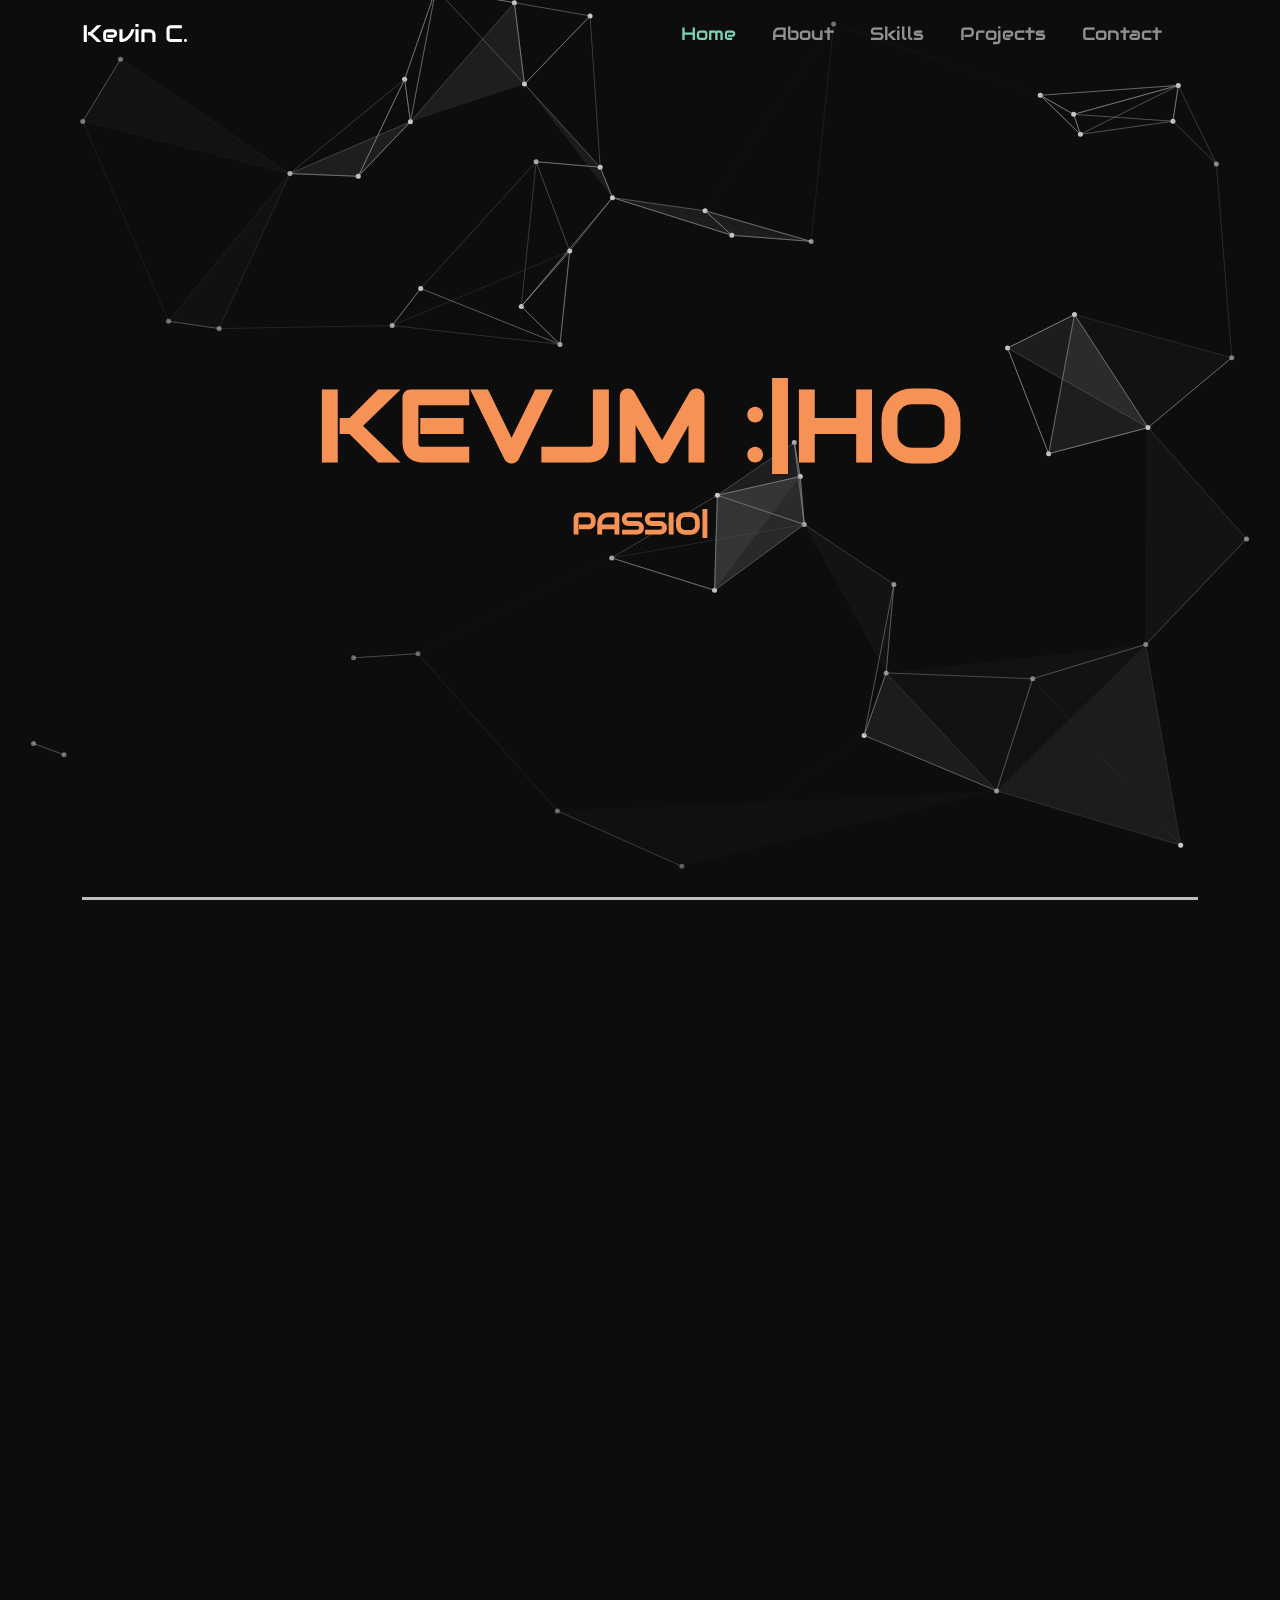
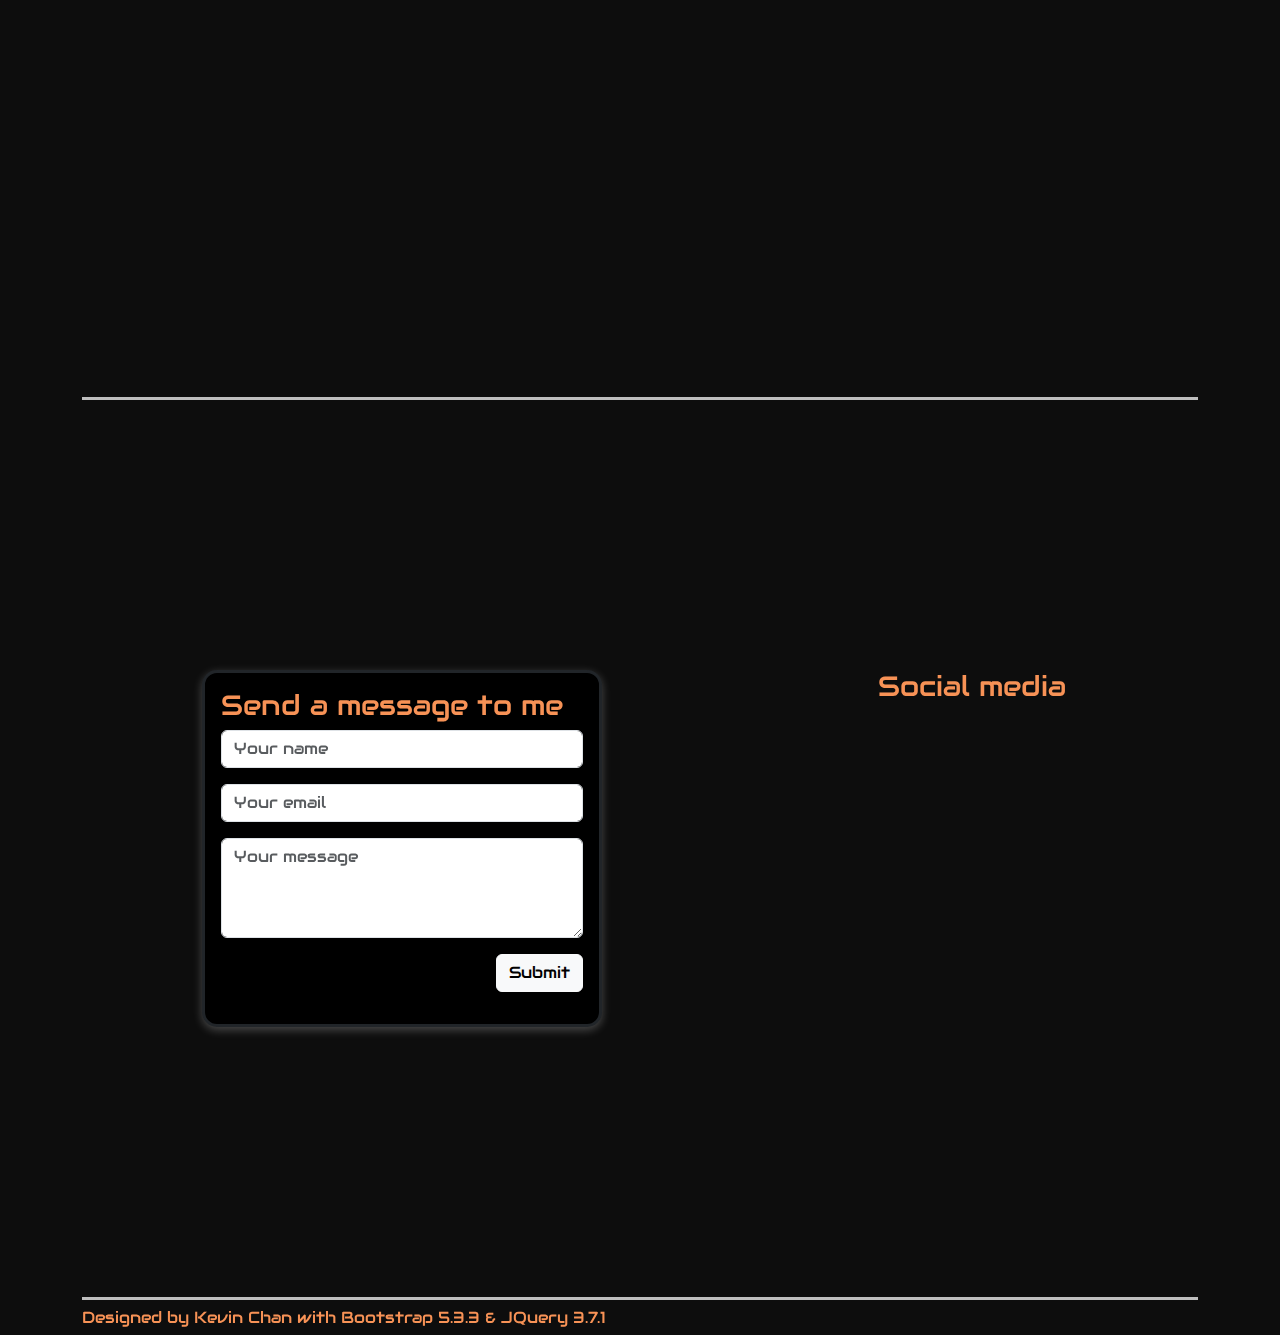
==== index.html @ f9235641 "removed comments" ====
<!DOCTYPE html>
<html lang="en">

<head>
    <meta charset="UTF-8">
    <meta name="viewport" content="width=device-width, initial-scale=1.0">
    <title>Portfolio</title>

    <!-- Bootstrap version 5.3.3 -->
    <link href="https://cdn.jsdelivr.net/npm/bootstrap@5.3.3/dist/css/bootstrap.min.css" rel="stylesheet"
        integrity="sha384-QWTKZyjpPEjISv5WaRU9OFeRpok6YctnYmDr5pNlyT2bRjXh0JMhjY6hW+ALEwIH" crossorigin="anonymous">
    <script src="https://cdn.jsdelivr.net/npm/bootstrap@5.3.3/dist/js/bootstrap.bundle.min.js"
        integrity="sha384-YvpcrYf0tY3lHB60NNkmXc5s9fDVZLESaAA55NDzOxhy9GkcIdslK1eN7N6jIeHz"
        crossorigin="anonymous"></script>

    <!-- Font Awesome 6.5.2 -->
    <link rel="stylesheet" href="https://cdnjs.cloudflare.com/ajax/libs/font-awesome/6.5.2/css/all.min.css"
        integrity="sha512-SnH5WK+bZxgPHs44uWIX+LLJAJ9/2PkPKZ5QiAj6Ta86w+fsb2TkcmfRyVX3pBnMFcV7oQPJkl9QevSCWr3W6A=="
        crossorigin="anonymous" referrerpolicy="no-referrer" />

    <!-- Google Fonts -->
    <link rel="stylesheet" href="https://fonts.googleapis.com/css?family=Audiowide">

    <!-- JQuery Style -->
    <link rel="stylesheet" href="css/jquery-css/jquery-backToTop.min.css">

    <link rel="stylesheet" href="css/jquery-css/jquery.flipster.min.css" />

    <!-- Custom Style -->
    <link rel="stylesheet" href="css/style.css">


</head>

<body>
    <div id="site-landing"></div>
    <!-- Navbar -->
    <nav class="navbar navbar-expand-sm navbar-dark bg-transparent fixed-top" id="navbar">
        <div class="container justify-content-sm-around ">
            <a class="navbar-brand" href="index.html">Kevin C.</a>
            <button class="navbar-toggler" type="button" data-bs-toggle="offcanvas" data-bs-target="#offcanvasNavbar"
                aria-controls="offcanvasNavbar" aria-label="Toggle navigation">
                <span class="navbar-toggler-icon"></span>
            </button>
            <!-- Sidebar -->
            <div class="sidebar offcanvas offcanvas-start" tabindex="-1" id="offcanvasNavbar"
                aria-labelledby="offcanvasNavbarLabel">
                <!-- Sidebar Header -->
                <div class="offcanvas-header text-white border-bottom">
                    <h5 class="offcanvas-title" id="offcanvasNavbarLabel">Menu</h5>
                    <button type="button" class="btn-close btn-close-white shadow-none" data-bs-dismiss="offcanvas"
                        aria-label="Close"></button>
                </div>
                <!-- Sidebar Body -->
                <div class="offcanvas-body d-flex flex-column justify-content-center p-1">
                    <ul
                        class="navbar-nav justify-content-sm-end justify-content-center align-items-center flex-grow-1 pe-3">
                        <li class="nav-item">
                            <a class="nav-link mx-2 active" aria-current="page" href="#home"><i
                                    class="fa-solid fa-house me-1"></i>
                                Home</a>
                        </li>
                        <li class="nav-item">
                            <a class="nav-link mx-2" href="#about"><i class="fa-solid fa-user me-1"></i> About</a>
                        </li>
                        <li class="nav-item">
                            <a class="nav-link mx-2" href="#skills"><i class="fa-solid fa-code me-1"></i> Skills</a>
                        </li>
                        <li class="nav-item">
                            <a class="nav-link mx-2" href="#projects"><i class="fa-solid fa-folder-open me-1"></i>
                                Projects</a>
                        </li>
                        <li class="nav-item">
                            <a class="nav-link mx-2" href="#contact"><i class="fa-solid fa-address-card me-1"></i>
                                Contact</a>
                        </li>
                    </ul>
                </div>
            </div>
        </div>
    </nav>

    <div data-bs-spy="scroll" data-bs-target="#navbar" data-bs-smooth-scroll="true" tabindex="0">
        <!-- Homepage section -->
        <section class="container" id="home">
            <div class="page-height d-flex flex-column justify-content-center align-items-center">
                <span class="title scramble">Kevin Chan</span>
                <span class="sub-title">Passionate programmer</span>
            </div>
        </section>

        <!-- Personal information section -->
        <section class="container" id="about">
            <div class="page-height d-flex justify-content-center align-items-center">
                <div class="row">
                    <div class="hidden-l col mx-3" id="picture">
                        <img src="images/item-1.jpg">
                    </div>
                    <div class="hidden-r col mx-3" id="description">
                        <p class="text-center">
                            Hello! My name is Kevin, and I am passionate about programming and technology. With
                            nearly two years of coding experience, including my academic journey, I am dedicated to
                            growing and learning in web development, software development, and IT. I aim to create
                            innovative solutions and work on challenging projects that push technological boundaries. I
                            am proficient in various programming languages and frameworks, skilled in building dynamic
                            websites, and experienced in software design and IT practices. As a continuous learner and
                            problem solver, I enjoy tackling challenges through analytical thinking and creativity. I
                            value teamwork and am committed to achieving excellence in every project.
                        </p>
                    </div>
                </div>
            </div>
        </section>

        <!-- Programming languages section -->
        <section class="container" id="skills">
            <div class="page-height d-flex flex-column justify-content-center align-items-center">
                <div class="row justify-content-center text-center">
                    <h3 class="subheading hidden-l">Programming languages</h3>
                    <div class="icon hidden-l col-3 border border-3 border-dark rounded-circle" data-tilt>
                        <img src="images/logo/html.png" alt="html" class="img-fluid">
                    </div>
                    <div class="icon hidden-l col-3 border border-3 border-dark rounded-circle" data-tilt>
                        <img src=" images/logo/css.png" alt="css" class="img-fluid">
                    </div>
                    <div class="icon hidden-l col-3 border border-3 border-dark rounded-circle" data-tilt>
                        <img src=" images/logo/js.png" alt="javascript" class="img-fluid">
                    </div>
                    <div class="icon hidden-l col-3 border border-3 border-dark rounded-circle" data-tilt>
                        <img src="images/logo/php.png" alt="php" class="img-fluid">
                    </div>
                    <div class="icon hidden-l col-3 border border-3 border-dark rounded-circle" data-tilt>
                        <img src="images/logo/mysql.png" alt="mysql" class="img-fluid">
                    </div>
                    <div class="icon hidden-l col-3 border border-3 border-dark rounded-circle" data-tilt>
                        <img src=" images/logo/java.png" alt="java" class="img-fluid">
                    </div>
                    <div class="icon hidden-l col-3 border border-3 border-dark rounded-circle" data-tilt>
                        <img src="images/logo/vb-net.png" alt="vbnet" class="img-fluid">
                    </div>
                </div>
                <div class="row justify-content-center text-center">
                    <h3 class="subheading hidden-r">Frameworks and libraries</h3>
                    <div class="icon hidden-r col-3 border border-3 border-dark rounded-circle" data-tilt>
                        <img src="images/logo/bootstrap.png" alt="bootstrap" class="img-fluid">
                    </div>
                    <div class="icon hidden-r col-3 border border-3 border-dark rounded-circle" data-tilt>
                        <img src="images/logo/jquery.png" alt="jquery" class="img-fluid">
                    </div>
                </div>
                <div class="row justify-content-center text-center">
                    <h3 class="subheading hidden-l">Version Control</h3>
                    <div class="icon hidden-l col-3 border border-3 border-dark rounded-circle" data-tilt>
                        <img src="images/logo/git.png" alt="git" class="img-fluid">
                    </div>
                    <!-- <h3 class="subheading hidden-r">Hover mouse over the icons to tilt</h3> -->
                </div>
            </div>
        </section>

        <!-- Project showcase section -->
        <section class="container" id="projects">
            <div class="page-height d-flex flex-column justify-content-center" id="my-flipster">
                <div class="hidden-up">
                    <ul>
                        <li data-flip-title="Title 1">
                            <img src="images/img/text1.gif">
                        </li>
                        <li data-flip-title="Title 2">
                            <img src="images/img/text2.gif">
                        </li>
                        <li data-flip-title="Title 3">
                            <img src="images/img/text3.gif">
                        </li>
                        <li data-flip-title="Title 1">
                            <img src="images/img/text4.gif">
                        </li>
                        <li data-flip-title="Title 2">
                            <img src="images/img/text5.gif">
                        </li>
                        <li data-flip-title="Title 3">
                            <img src="images/img/text6.gif">

                        </li>
                    </ul>
                </div>
            </div>
        </section>

        <!-- Contact information section -->
        <section class="container" id="contact">
            <div class="page-height d-flex flex-column justify-content-center">
                <div class="row justify-content-around">
                    <div class="form-box col-auto p-3" id="contactForm">
                        <h3 class="subheading">Send a message to me</h3>
                        <form action="">
                            <div class="input-group mb-3">
                                <input type="text" class="form-control" placeholder="Your name">
                            </div>
                            <div class="input-group mb-3">
                                <input type="email" class="form-control" placeholder="Your email">
                            </div>
                            <div class="input-group mb-3">
                                <textarea class="form-control" placeholder="Your message"
                                    style="height:100px"></textarea>
                            </div>
                            <div class="input-group mb-3 justify-content-end">
                                <button type="submit" class="btn btn-light">Submit</button>
                            </div>
                        </form>
                    </div>
                    <div class="col-auto" id="social">
                        <h3 class="subheading">Social media</h3>
                        <a href="https://www.linkedin.com/in/kevin-chan-574741137/"><i
                                class="fa-brands fa-linkedin"></i></a>
                        <a href="https://github.com/KaiJun-Chen"><i class="fa-brands fa-github"></i></a>
                        <a href="https://www.facebook.com/kevin.chan.180410"><i class="fa-brands fa-facebook"></i></a>
                        <a href="https://www.instagram.com/kevin_c1213/"><i class="fa-brands fa-instagram"></i></a>
                        <i class="fa-brands fa-discord my-1" data-bs-toggle="tooltip" data-bs-placement="bottom"
                            data-bs-title="ZeR0Destiny"></i>
                        <i class="fa-brands fa-weixin my-1" data-bs-toggle="tooltip" data-bs-placement="bottom"
                            data-bs-title="ZeR0Destiny3"></i>
                    </div>
                </div>
            </div>
        </section>

        <div class="footer container my-2">
            <h6>Designed by Kevin Chan with Bootstrap 5.3.3 & JQuery 3.7.1</h6>
        </div>

    </div>

    <!-- Jquery Library Version 3.7.1 -->
    <script src="https://ajax.googleapis.com/ajax/libs/jquery/3.7.1/jquery.min.js"></script>

    <!-- Jquery Plugin Scripts -->
    <script type="text/javascript" src="js/jquery/tilt.jquery.js"></script>
    <script src="js/tilt.js"></script>

    <script type="text/javascript" src="js/jquery/jquery.scrambler.js"></script>
    <script src="js/scrambler.js"></script>

    <script type="text/javascript" src="js/jquery/jquery-backToTop.js"></script>

    <script src="js/jquery/jquery.flipster.min.js"></script>
    <script src="js/flipster.js"></script>

    <script src="/js/jquery/polygonizr.min.js"></script>
    <script src="/js/polygon-particle-bg.js"></script>

    <!-- Custom Script -->
    <script src="js/script.js"></script>


</body>

</html>
---- css/style.css ----
* {
  margin: 0;
  padding: 0;
  font-family: "Audiowide", sans-serif;
}

body {
  background-color: rgba(0, 0, 0, 0.95);
  /* background-repeat: no-repeat;
  background-attachment: fixed;
  background-position: center;
  background-size: cover;
  height: 100vh; */
}

.page-height {
  min-height: 100vh;
  border-bottom: solid #bebebe;
}

#site-landing {
  position: fixed;
  top: 0;
  left: 0;
  width: 100%;
  height: 100%;
  z-index: -1;
  /* Ensure the canvas is behind other content */
}

h3,
h6,
p {
  color: #f79256;
}

/* =============== Navbar =============== */
.navbar-brand {
  font-size: 24px;
}

a.navbar-brand:hover {
  color: #7dcfb6;
}

a.nav-link {
  font-size: 18px;
}

@media (max-width: 576px) {
  .sidebar {
    background-color: rgba(255, 255, 255, 0.25);
    backdrop-filter: blur(10px);
  }
}

.navbar {
  transition: all 0.5s;
}

.navbar-scrolled {
  background-color: black !important;
  box-shadow: 0 3px 10px rgba(255, 255, 255, 0.25);
}

.nav-link {
  position: relative;
}

.nav-link.active {
  color: #7dcfb6 !important;
}

.nav-link:hover {
  color: #7dcfb6 !important;
}

.nav-link:hover::after {
  opacity: 1;
}

.nav-link::after {
  content: "";
  opacity: 0;
  height: 2px;
  width: 100%;
  background-color: #7dcfb6;
  position: absolute;
  bottom: 0;
  left: 0;
  transition: all 0.5s;
}

/* =============== Homepage section =============== */
span.title {
  font-size: 100px;
  font-weight: bold;
  text-transform: uppercase;
  color: #f79256;
}

/* div p {
  color: #f79256;
} */

span.sub-title {
  font-size: 30px;
  font-weight: bold;
  text-transform: uppercase;
  color: #f79256;
  animation: 3s linear 1s slidein;
}

/* =============== About Section =============== */
#picture img {
  width: 100%;
}

#description {
  width: 500px;
}

/* =============== Skills section =============== */
/* h3.subheading {
  color: #f79256;
} */

/* Glowing effect */
.icon {
  border-radius: 50px;
  background-color: rgb(255, 255, 255);
  border: 1px solid transparent;
  -webkit-transition: border 1s linear, box-shadow 1s linear;
  -moz-transition: border 1s linear, box-shadow 1s linear;
  transition: border 1s linear, box-shadow 1s linear;
  width: 100px;
  height: 100px;
  margin: 10px;
  padding: 10px;
}

.icon.active {
  -webkit-box-shadow: 0 0 40px orange;
  -moz-box-shadow: 0 0 40px orange;
  box-shadow: 0 0 40px orange;
}

/* Left side animation */
div.hidden-l,
h3.hidden-l {
  opacity: 0;
  transition: all 0.5s;
  transform: translateX(-100%);
  filter: blur(5px);
}

div.show-l,
h3.show-l {
  opacity: 1;
  filter: blur(0);
  transform: translateX(0);
}

/* Right side animation */
div.hidden-r,
h3.hidden-r {
  opacity: 0;
  transition: all 0.5s;
  transform: translateX(100%);
  filter: blur(5px);
}

div.show-r,
h3.show-r {
  opacity: 1;
  filter: blur(0);
  transform: translateX(0);
}

.icon:nth-child(2) {
  transition-delay: 100ms;
}

.icon:nth-child(3) {
  transition-delay: 200ms;
}

.icon:nth-child(4) {
  transition-delay: 300ms;
}

.icon:nth-child(5) {
  transition-delay: 400ms;
}

.icon:nth-child(6) {
  transition-delay: 500ms;
}

.icon:nth-child(7) {
  transition-delay: 600ms;
}

.icon:nth-child(8) {
  transition-delay: 700ms;
}

/* =============== Projects section =============== */
.hidden-up {
  opacity: 0;
  transition: all 0.5s;
  transform: translateY(100%);
  filter: blur(5px);
}

.show-up {
  opacity: 1;
  filter: blur(0);
  transform: translateY(0);
}

/* =============== Contact section =============== */
.form-box {
  background-color: black;
  box-shadow: 0 3px 10px rgba(255, 255, 255, 0.25);
  width: 400px;
  border: solid;
  border-radius: 15px;
}

#social {
  font-size: 30px;
  color: white;
}

#social a {
  color: white;
}

/* =============== Responsive =============== */
@media (max-width: 992px) {
  a.navbar-brand {
    font-size: 1.2em !important;
  }

  a.nav-link {
    font-size: 0.8em !important;
  }

  .title {
    font-size: 2.5em !important;
  }

  .sub-title {
    font-size: 1.5em !important;
  }
}

@media (max-width: 768px) {
  #picture {
    display: flex !important;
    justify-content: center !important;
    align-content: center !important;
    width: 420px;
  }

  #about div.row {
    flex-direction: column !important;
    flex-wrap: nowrap;
    align-items: center !important;
  }

  #description p {
    margin-top: 20px;
  }

  #social {
    margin-top: 20px;
  }
}

@media (max-width: 576px) {
  .title {
    font-size: 1.8em !important;
  }

  .sub-title {
    font-size: 0.8em !important;
  }

  #picture {
    width: 350px;
  }

  #description {
    width: 380px;
  }

  .icon {
    width: 75px;
    height: 75px;
  }

  #contactForm {
    width: 380px;
  }
}
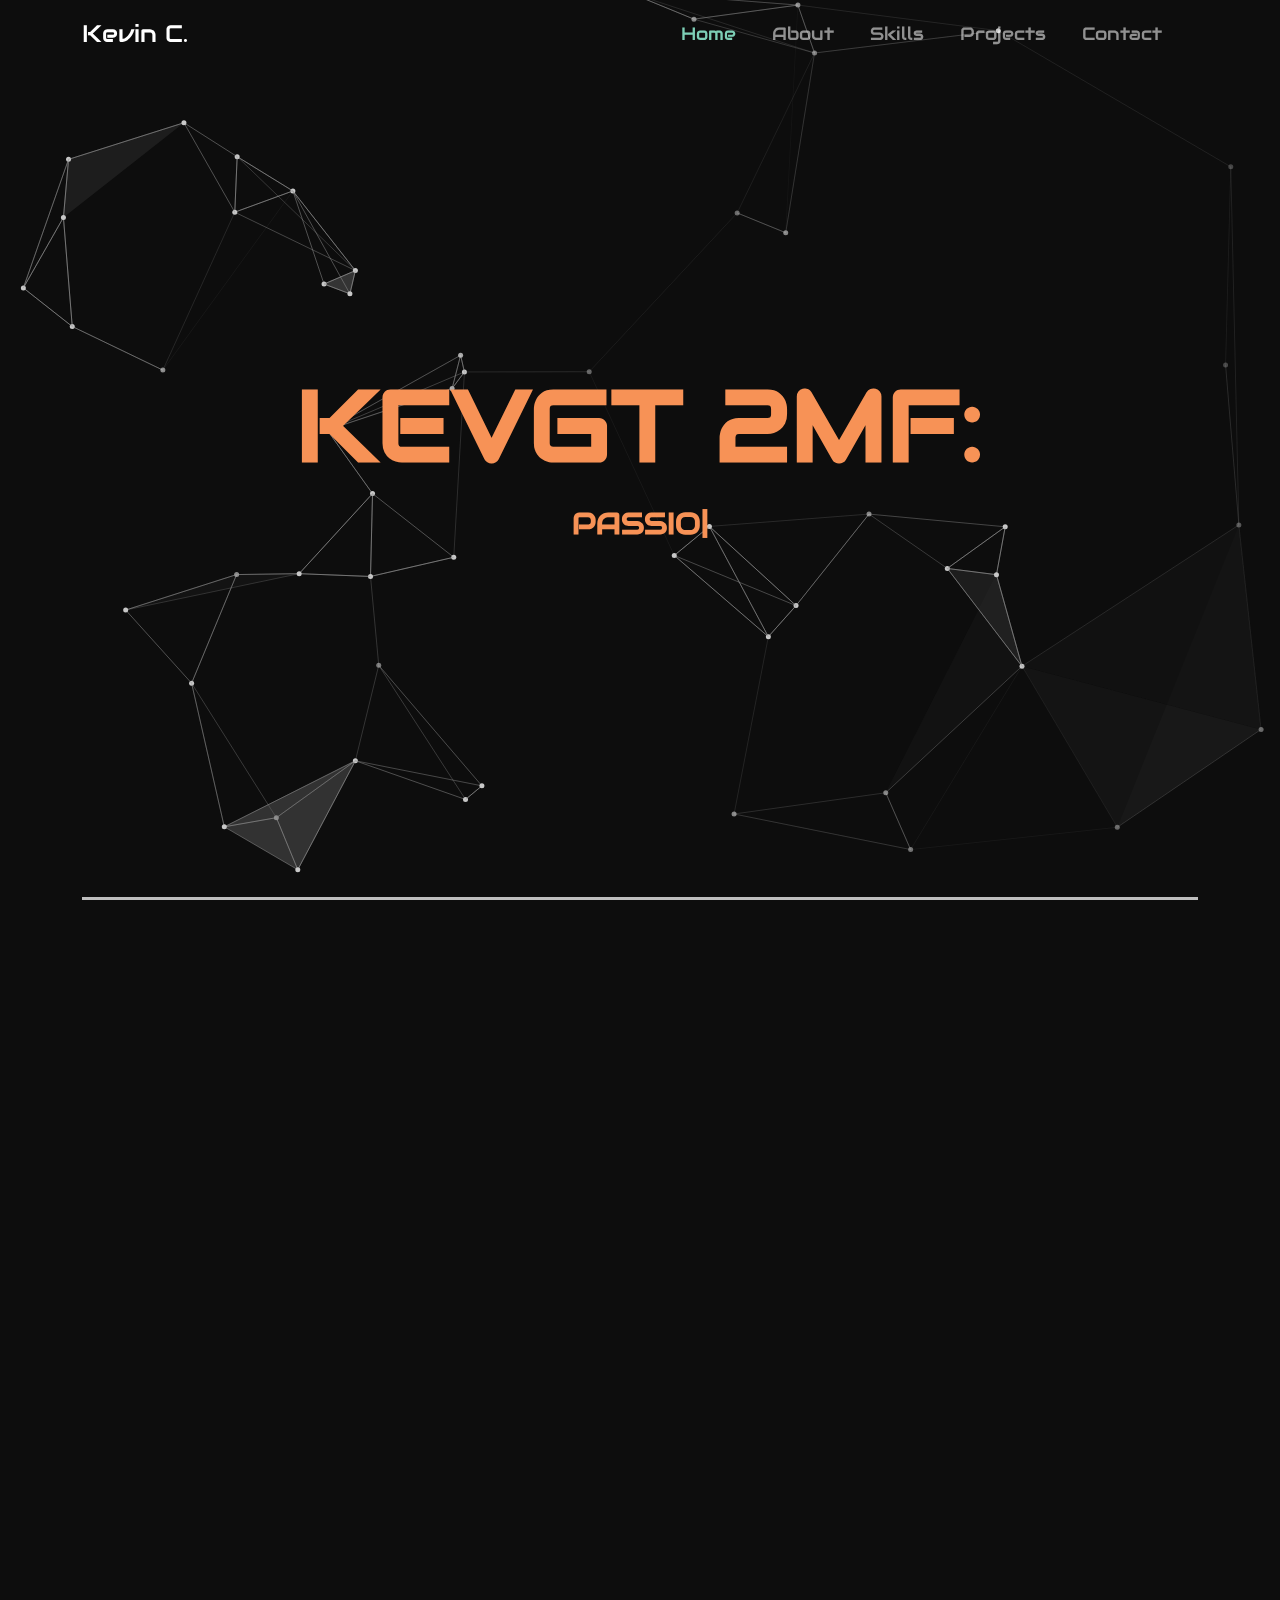
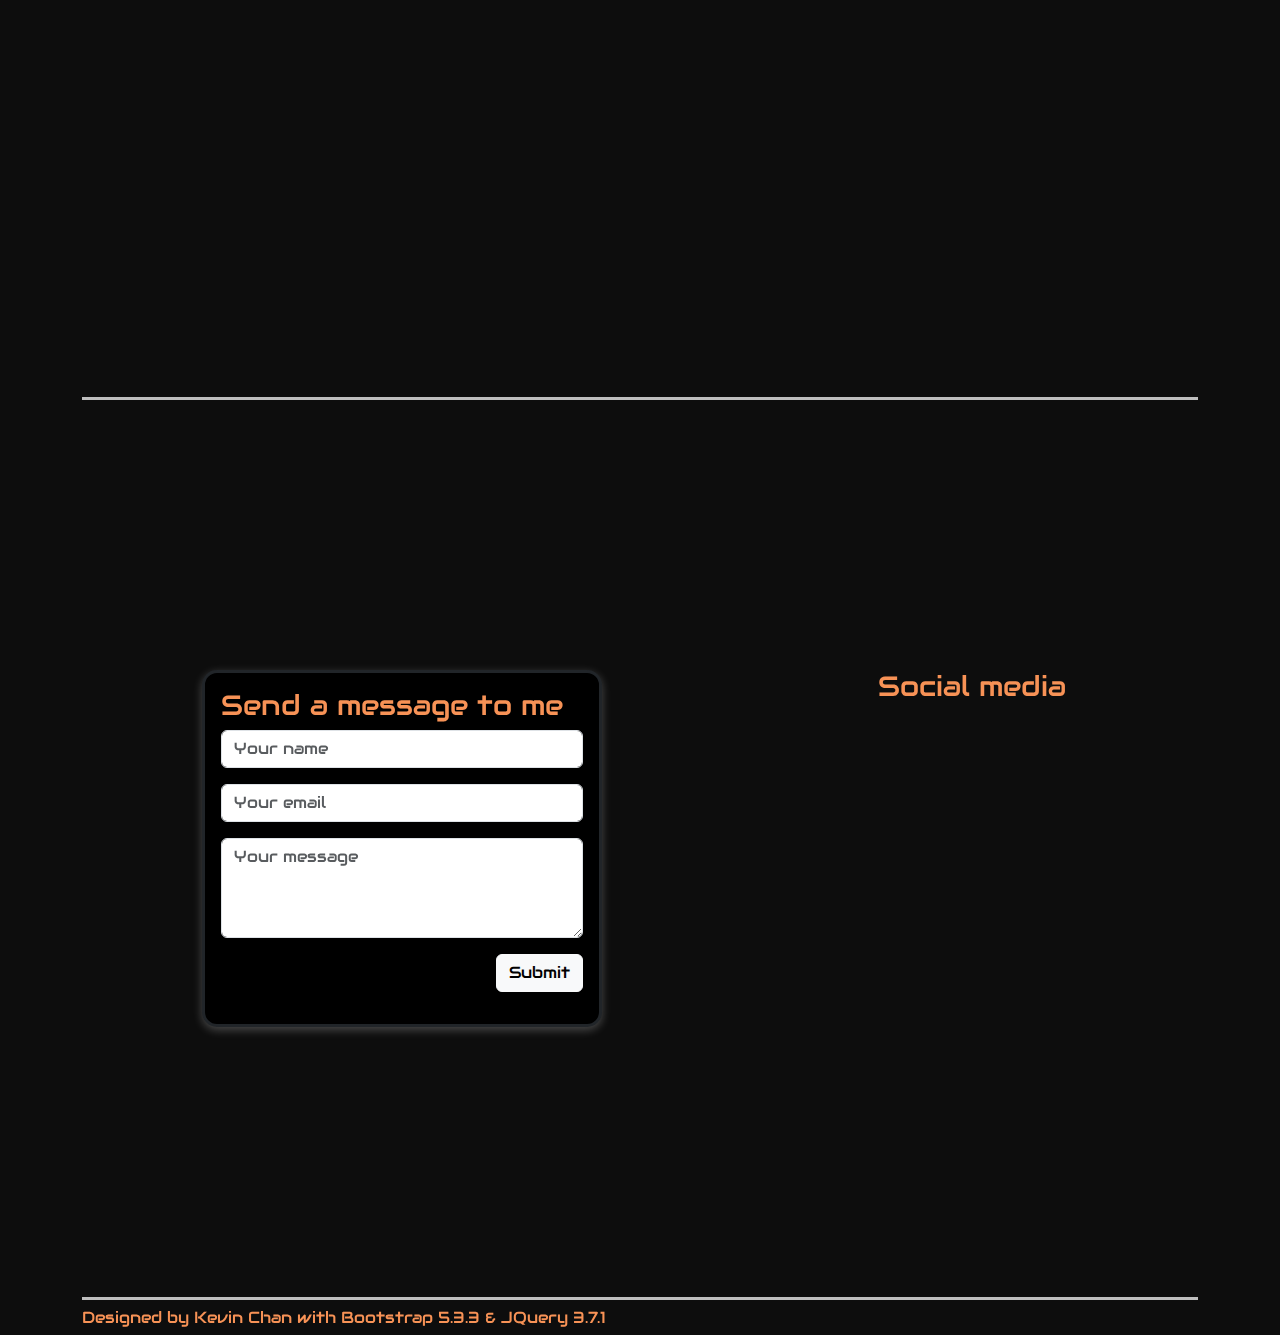
==== commit d084094a: "Update index.html" ====
--- a/index.html
+++ b/index.html
@@ -247,12 +247,18 @@
     <script src="js/flipster.js"></script>
 
     <script src="/js/jquery/polygonizr.min.js"></script>
-    <script src="/js/polygon-particle-bg.js"></script>
+<!--     <script src="/js/polygon-particle-bg.js"></script> -->
 
     <!-- Custom Script -->
     <script src="js/script.js"></script>
-
+    <script>
+        $("#site-landing").polygonizr();
+
+$("#site-landing").on("contextmenu", function (event) {
+  event.stopPropagation(); // Allow the event to bubble up to the browser
+});
+    </script>
 
 </body>
 
-</html>+</html>
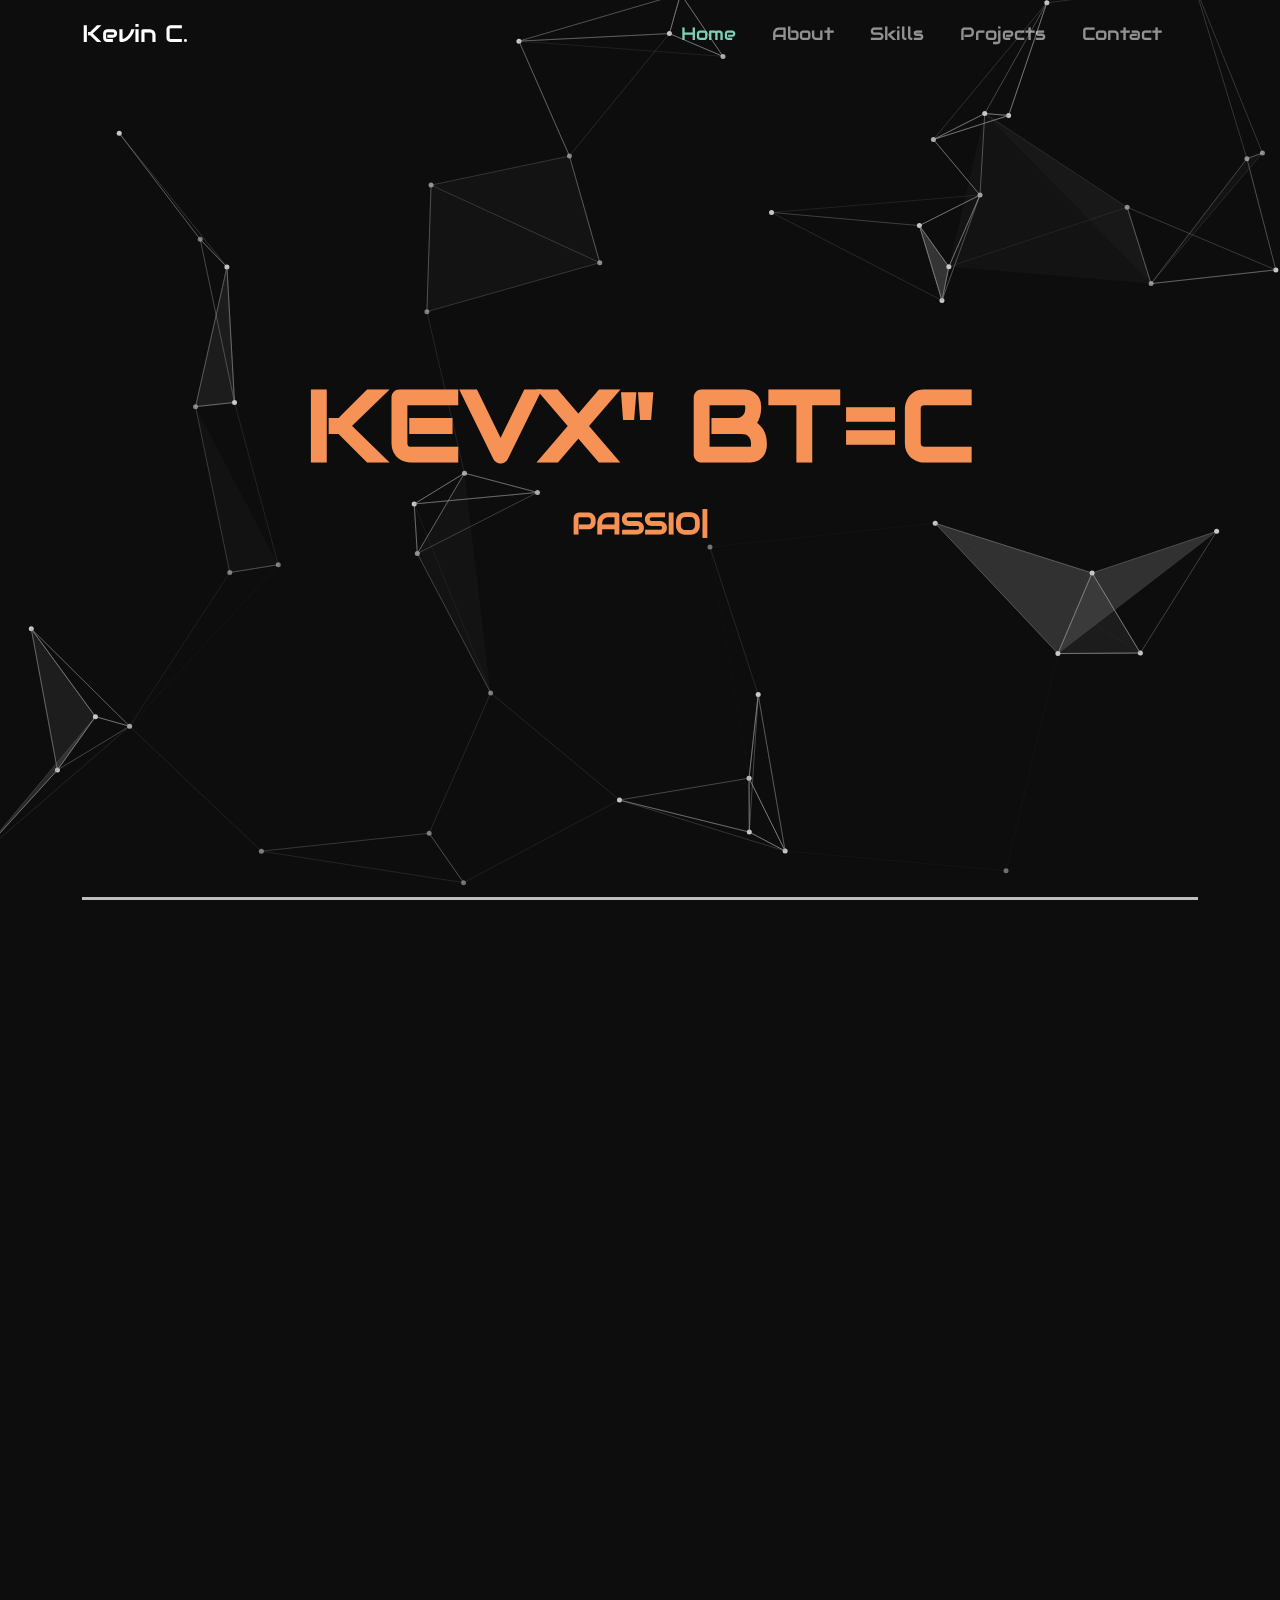
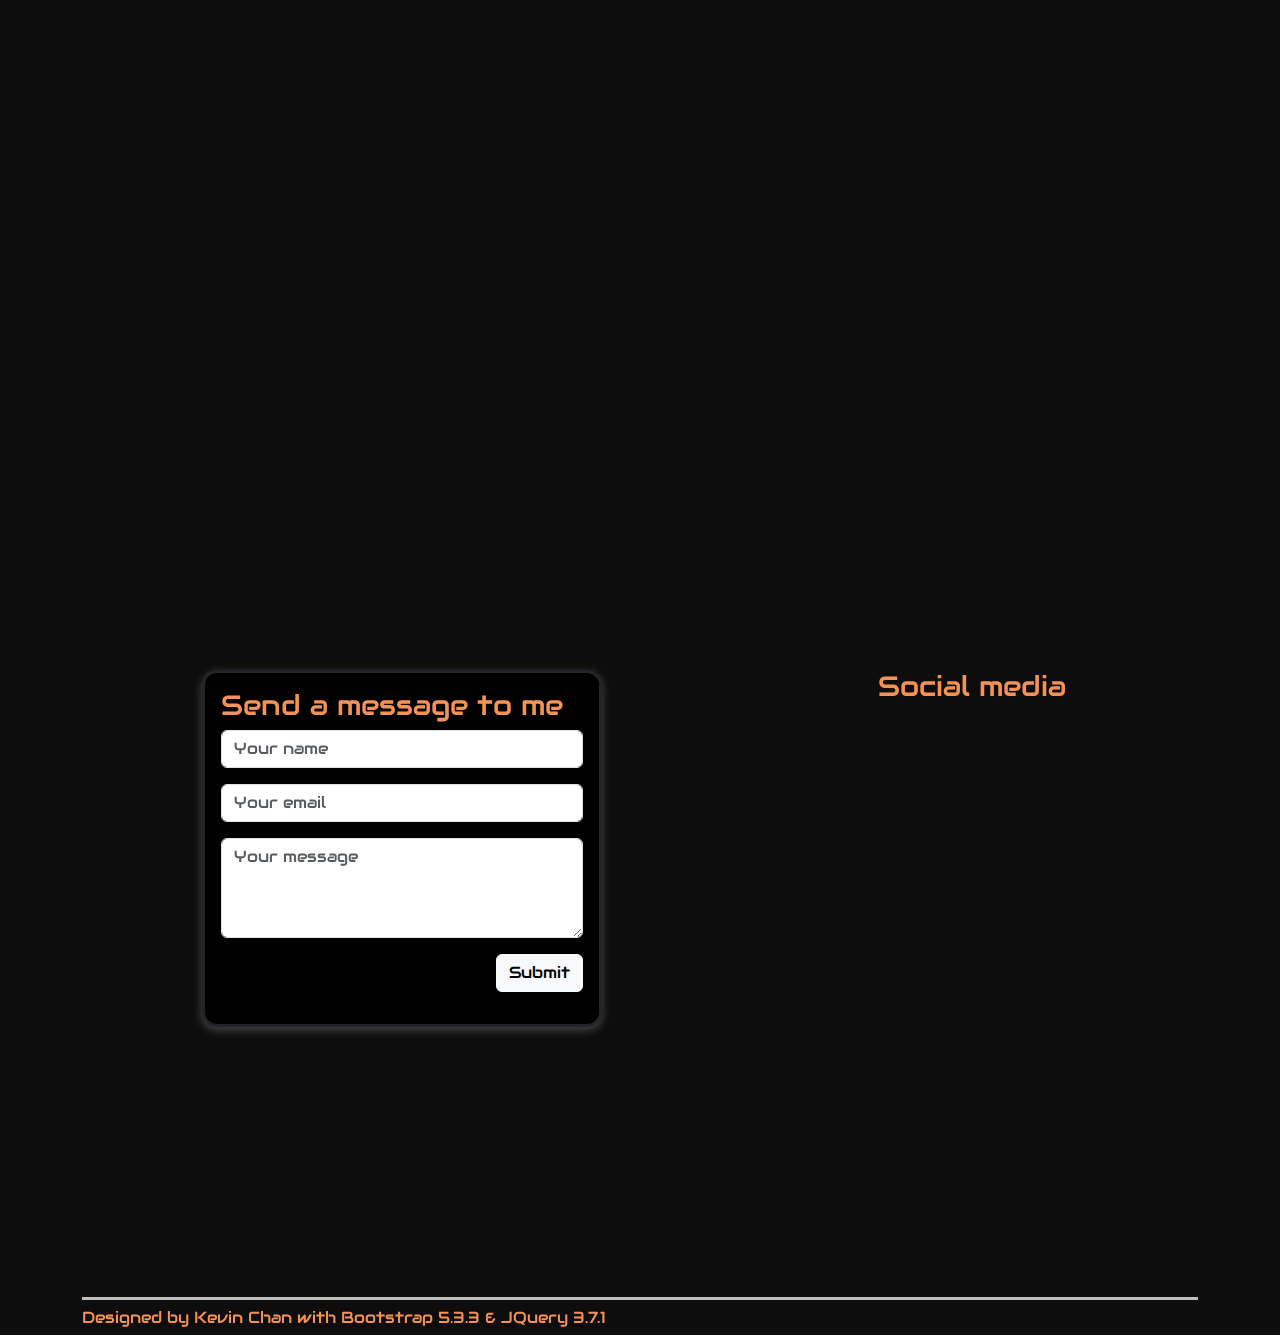
==== commit 9d004842: "changed link name" ====
--- a/index.html
+++ b/index.html
@@ -213,7 +213,7 @@
                         <h3 class="subheading">Social media</h3>
                         <a href="https://www.linkedin.com/in/kevin-chan-574741137/"><i
                                 class="fa-brands fa-linkedin"></i></a>
-                        <a href="https://github.com/KaiJun-Chen"><i class="fa-brands fa-github"></i></a>
+                        <a href="https://github.com/ZeR0Destiny"><i class="fa-brands fa-github"></i></a>
                         <a href="https://www.facebook.com/kevin.chan.180410"><i class="fa-brands fa-facebook"></i></a>
                         <a href="https://www.instagram.com/kevin_c1213/"><i class="fa-brands fa-instagram"></i></a>
                         <i class="fa-brands fa-discord my-1" data-bs-toggle="tooltip" data-bs-placement="bottom"
@@ -246,19 +246,13 @@
     <script src="js/jquery/jquery.flipster.min.js"></script>
     <script src="js/flipster.js"></script>
 
-    <script src="/js/jquery/polygonizr.min.js"></script>
-<!--     <script src="/js/polygon-particle-bg.js"></script> -->
+    <script src="js/jquery/polygonizr.min.js"></script>
+    <script src="js/polygon-particle-bg.js"></script>
 
     <!-- Custom Script -->
     <script src="js/script.js"></script>
-    <script>
-        $("#site-landing").polygonizr();
-
-$("#site-landing").on("contextmenu", function (event) {
-  event.stopPropagation(); // Allow the event to bubble up to the browser
-});
-    </script>
+
 
 </body>
 
-</html>
+</html>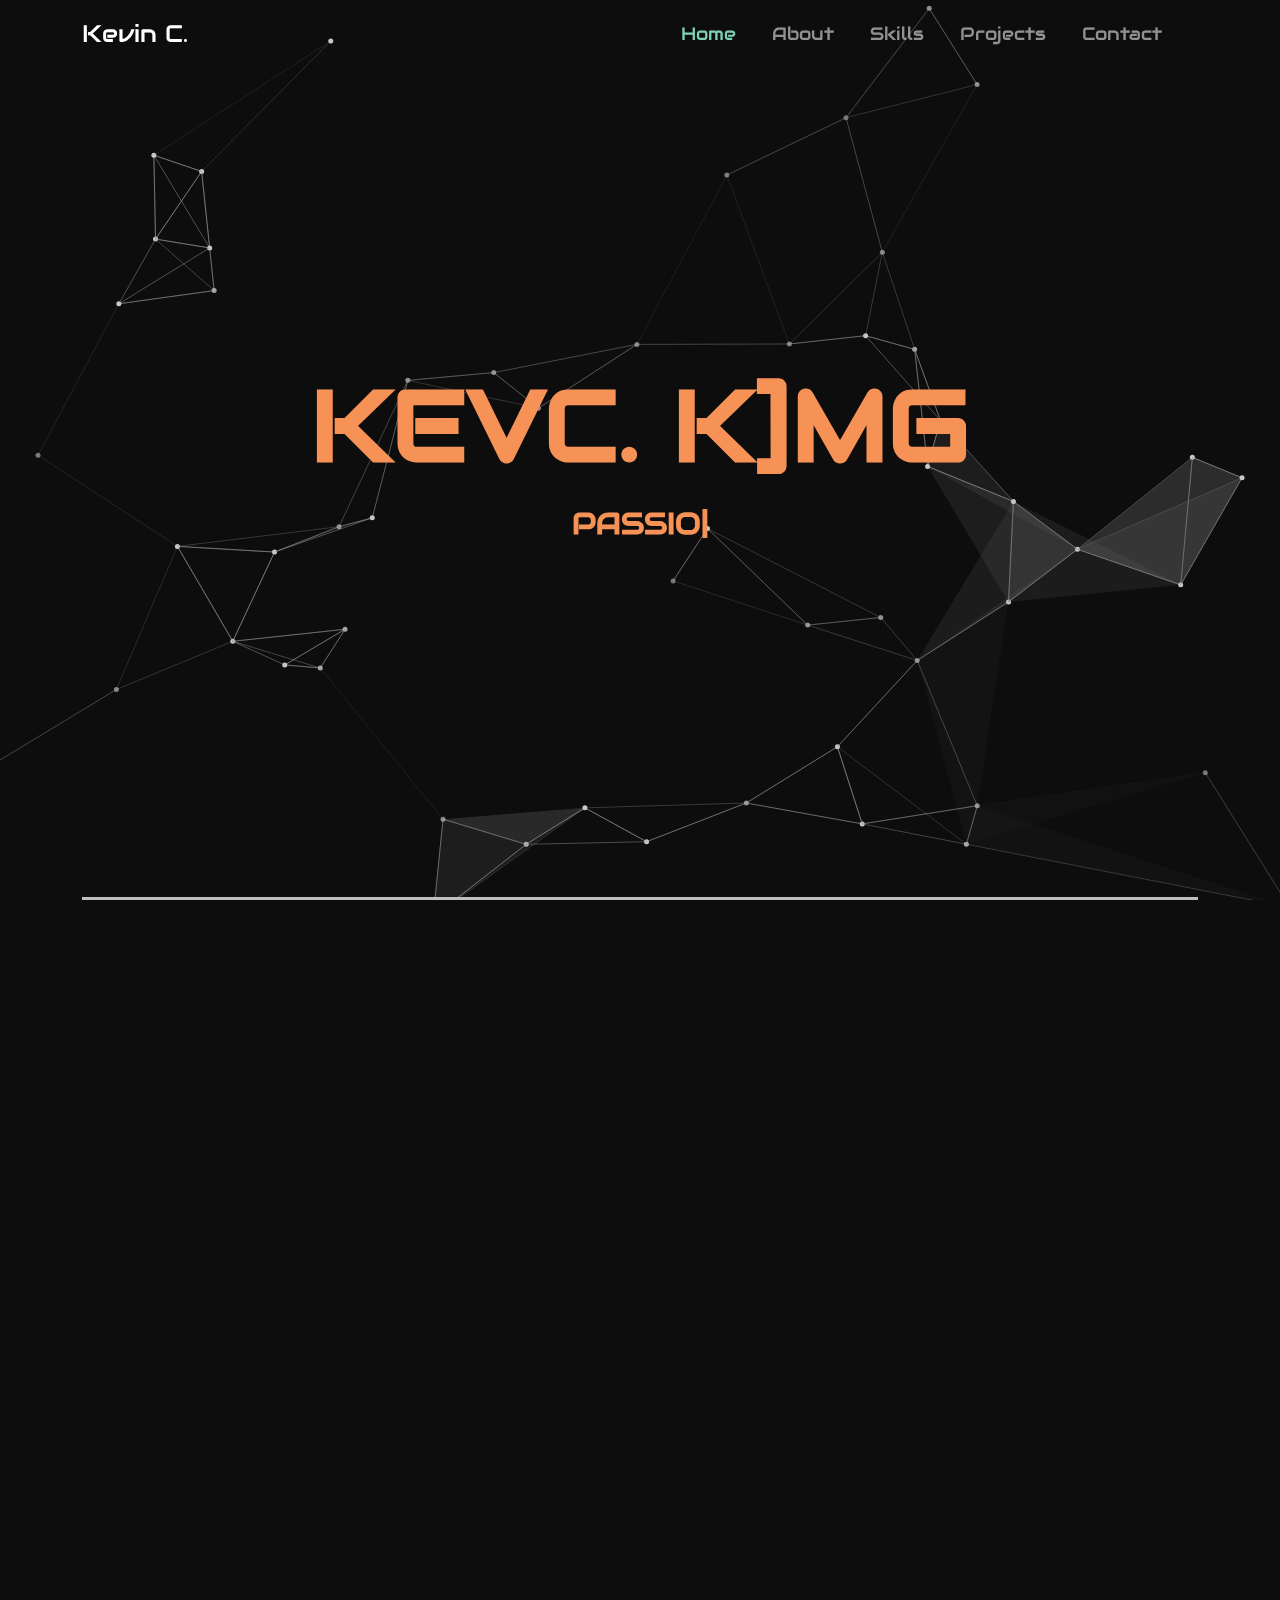
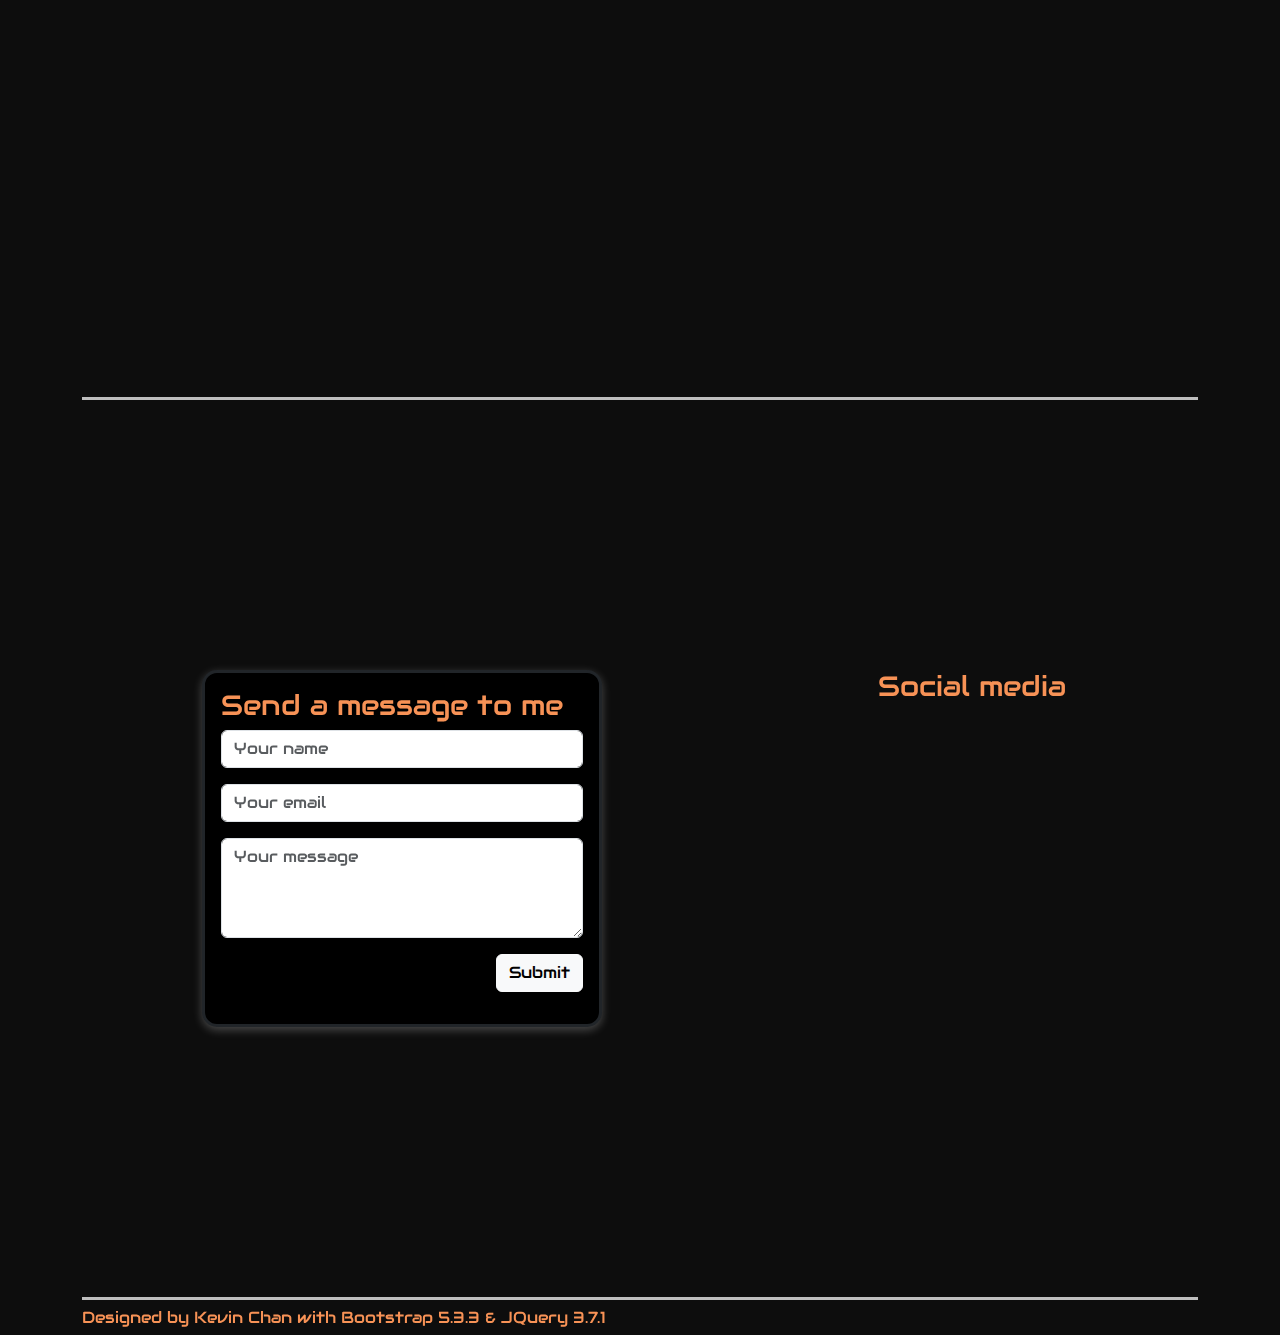
==== commit 64f61cb3: "Merge branch 'main' of https://github.com/ZeR0Destiny/GitHub_Portfolio" ====
--- a/index.html
+++ b/index.html
@@ -246,12 +246,18 @@
     <script src="js/jquery/jquery.flipster.min.js"></script>
     <script src="js/flipster.js"></script>
 
-    <script src="js/jquery/polygonizr.min.js"></script>
-    <script src="js/polygon-particle-bg.js"></script>
+    <script src="/js/jquery/polygonizr.min.js"></script>
+    <!--     <script src="/js/polygon-particle-bg.js"></script> -->
 
     <!-- Custom Script -->
     <script src="js/script.js"></script>
-
+    <script>
+        $("#site-landing").polygonizr();
+
+        $("#site-landing").on("contextmenu", function (event) {
+            event.stopPropagation(); // Allow the event to bubble up to the browser
+        });
+    </script>
 
 </body>
 
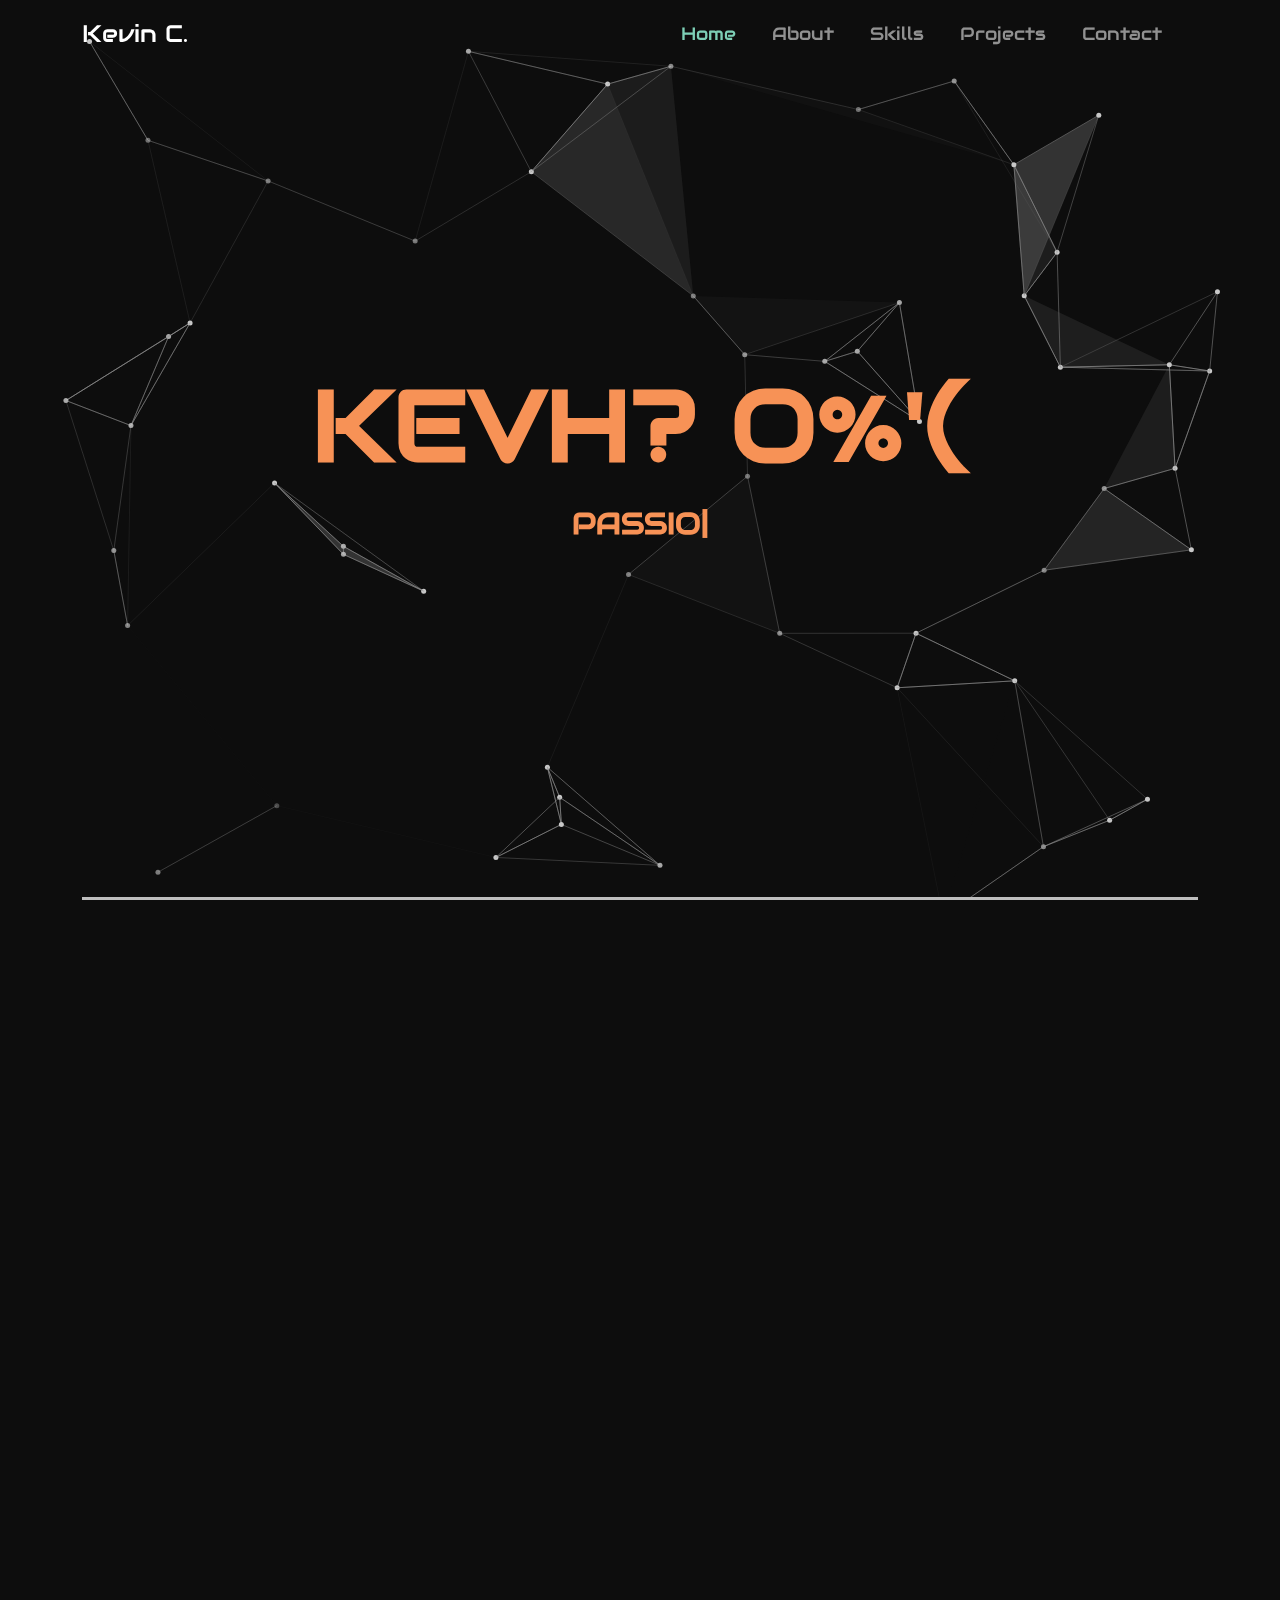
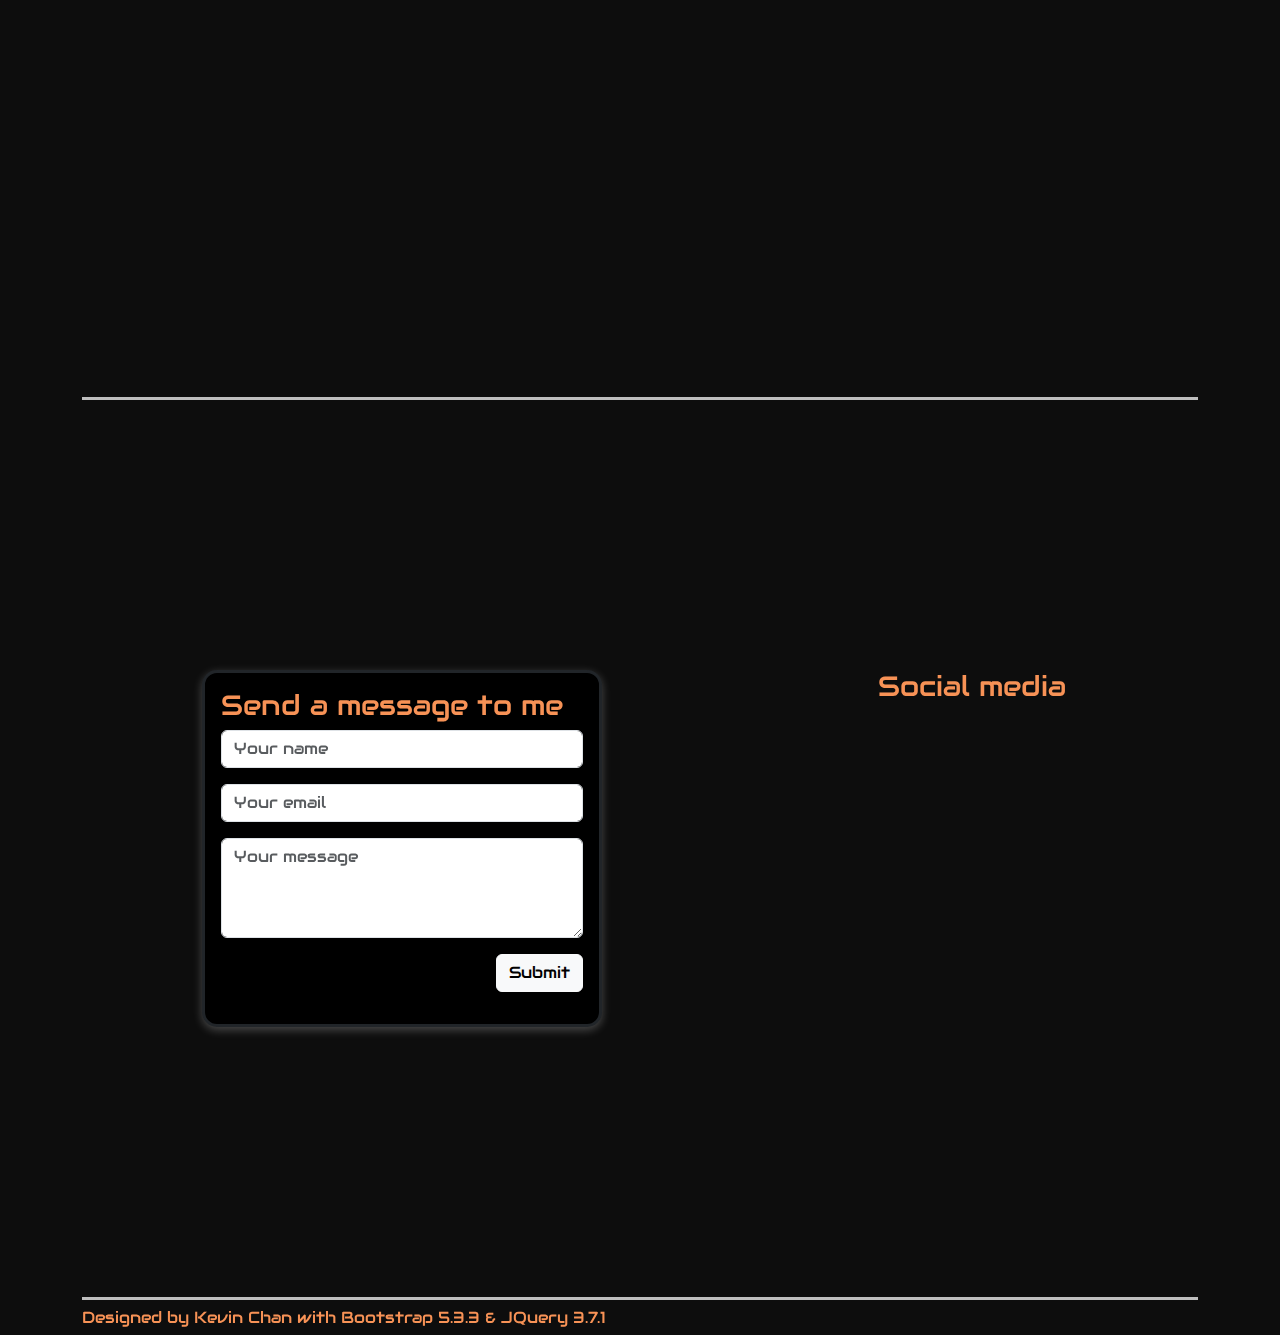
==== commit 789d901d: "script changed" ====
--- a/index.html
+++ b/index.html
@@ -243,21 +243,15 @@
 
     <script type="text/javascript" src="js/jquery/jquery-backToTop.js"></script>
 
-    <script src="js/jquery/jquery.flipster.min.js"></script>
+    <script type="text/javascript" src="js/jquery/jquery.flipster.min.js"></script>
     <script src="js/flipster.js"></script>
 
-    <script src="/js/jquery/polygonizr.min.js"></script>
-    <!--     <script src="/js/polygon-particle-bg.js"></script> -->
+    <script type="text/javascript" src="js/jquery/polygonizr.min.js"></script>
+    <script src="js/polygon-particle-bg.js"></script>
 
     <!-- Custom Script -->
     <script src="js/script.js"></script>
-    <script>
-        $("#site-landing").polygonizr();
-
-        $("#site-landing").on("contextmenu", function (event) {
-            event.stopPropagation(); // Allow the event to bubble up to the browser
-        });
-    </script>
+
 
 </body>
 
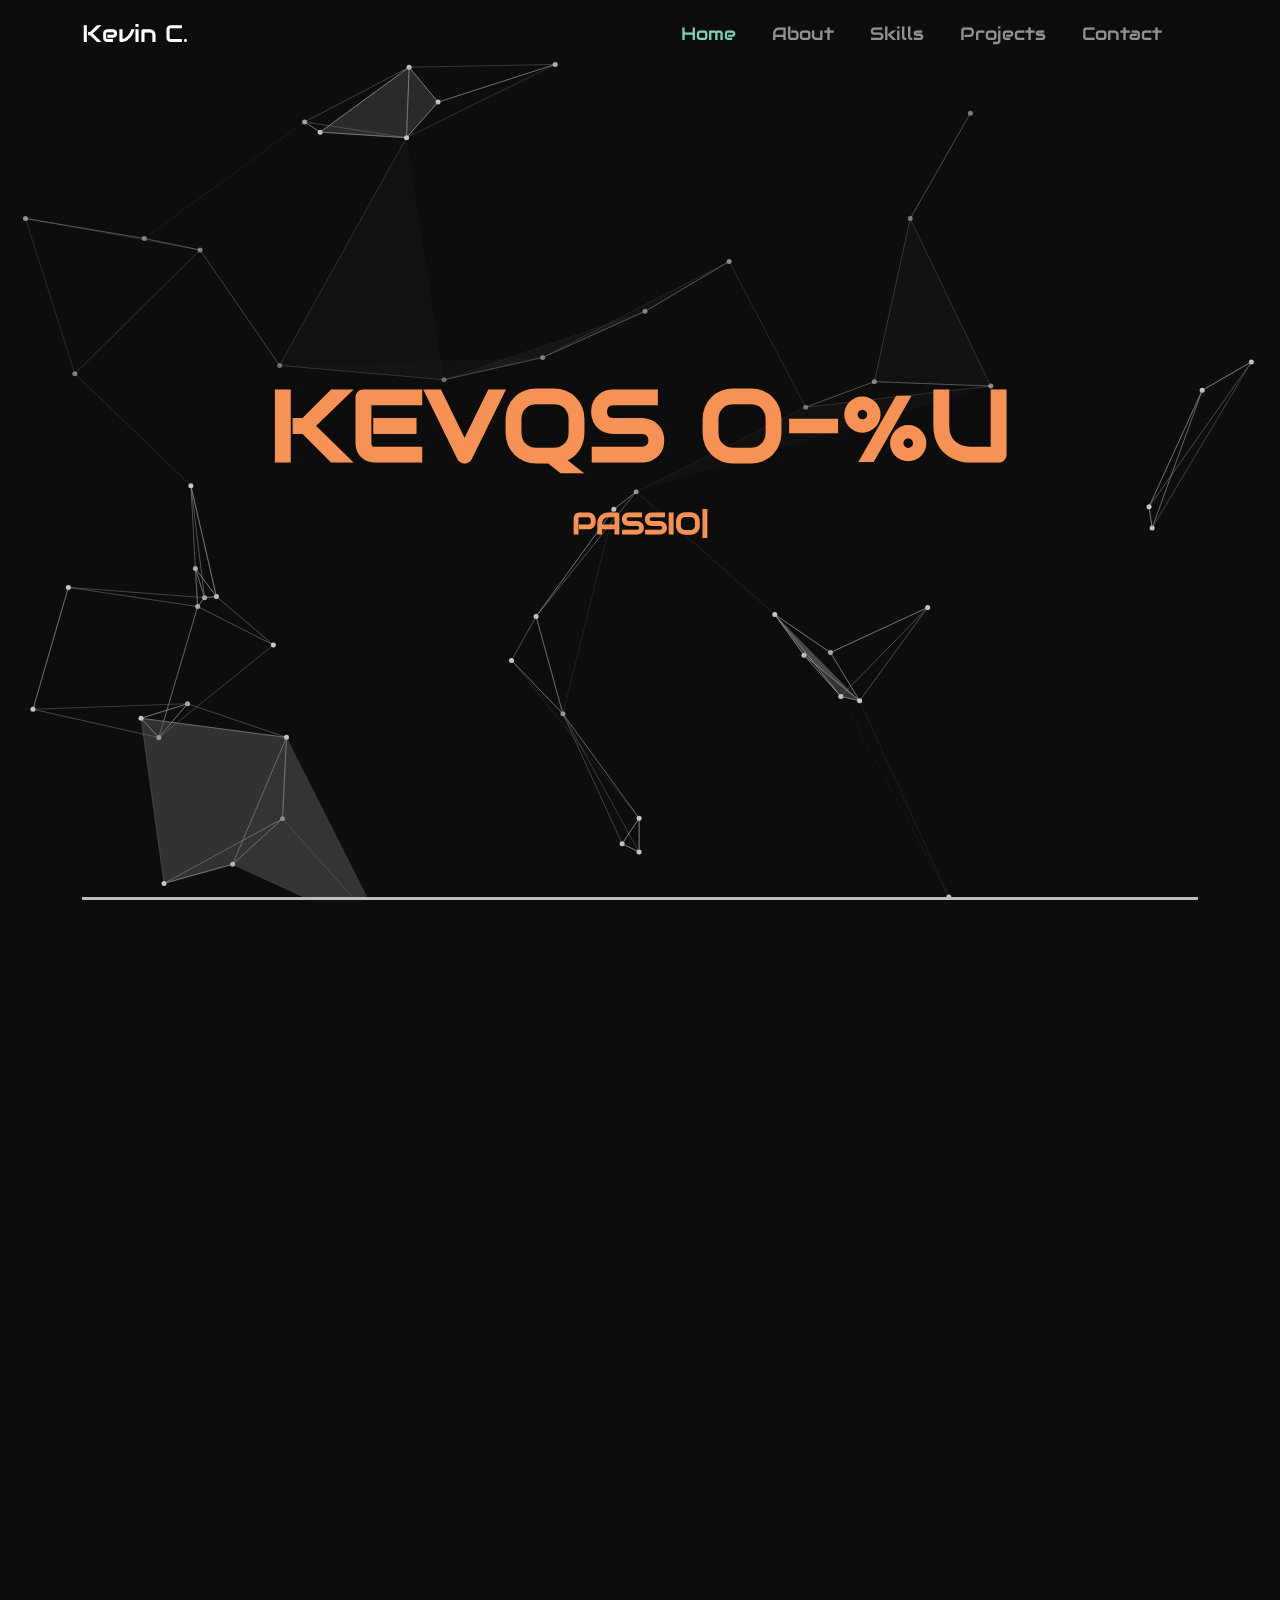
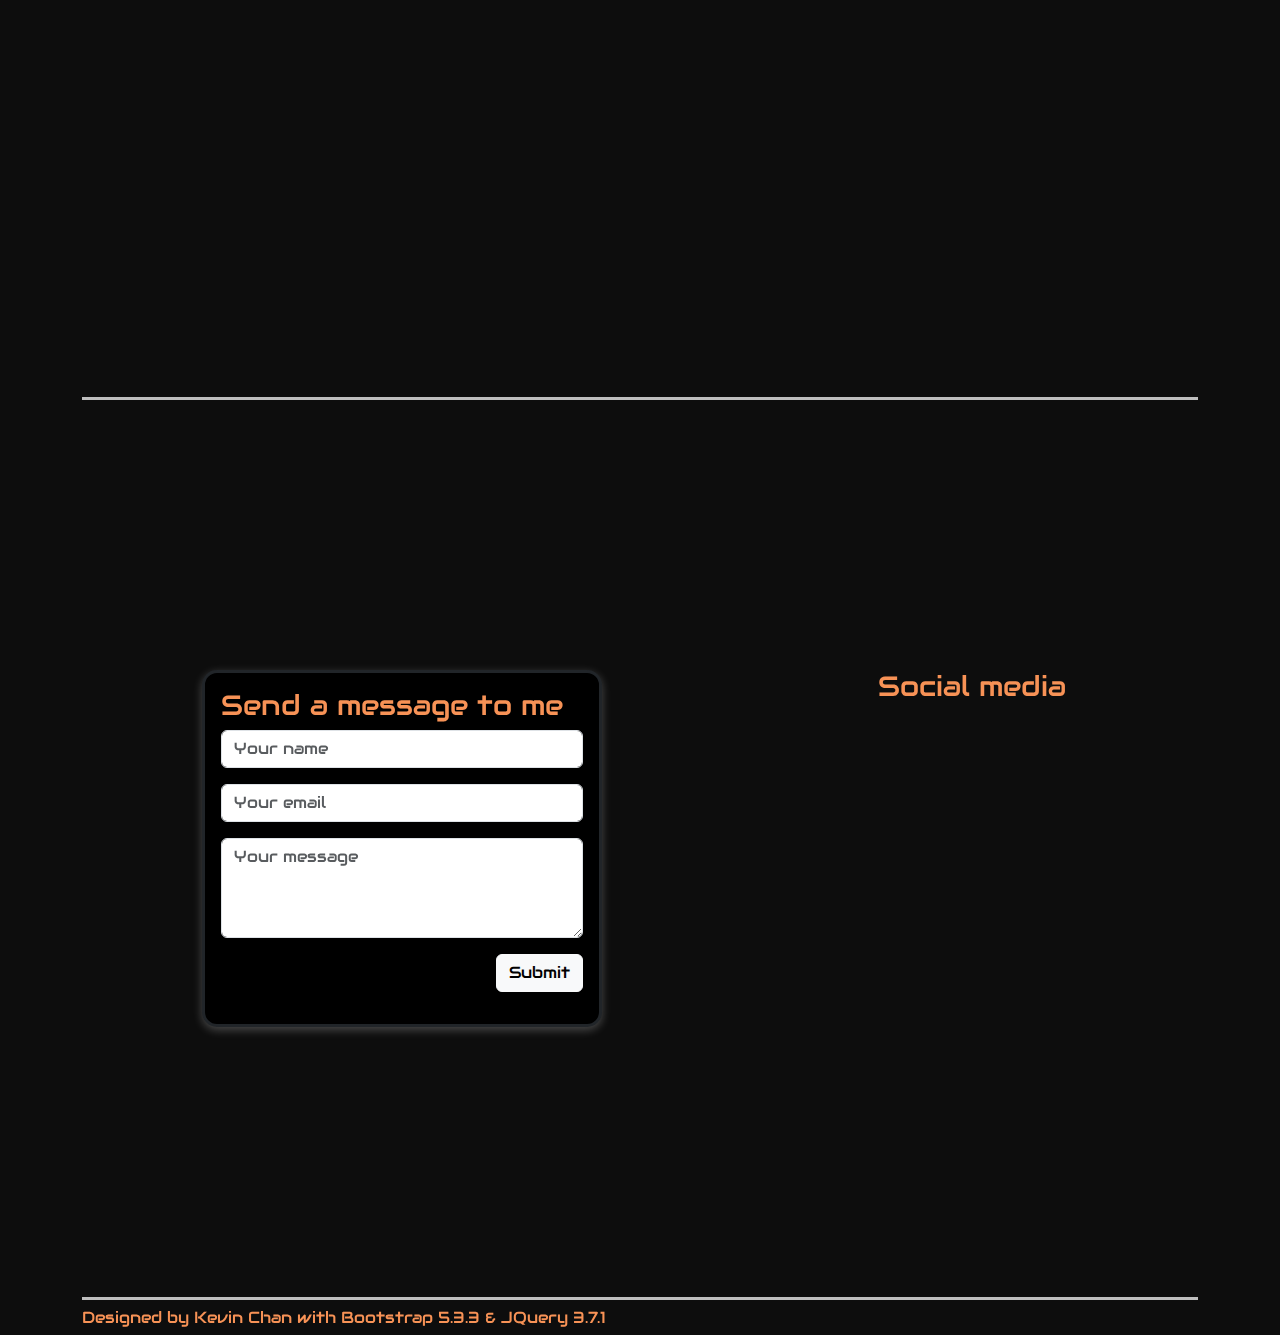
==== commit d497d1ad: "added picture" ====
--- a/index.html
+++ b/index.html
@@ -94,7 +94,7 @@
             <div class="page-height d-flex justify-content-center align-items-center">
                 <div class="row">
                     <div class="hidden-l col mx-3" id="picture">
-                        <img src="images/item-1.jpg">
+                        <img src="images/picture.jpg">
                     </div>
                     <div class="hidden-r col mx-3" id="description">
                         <p class="text-center">
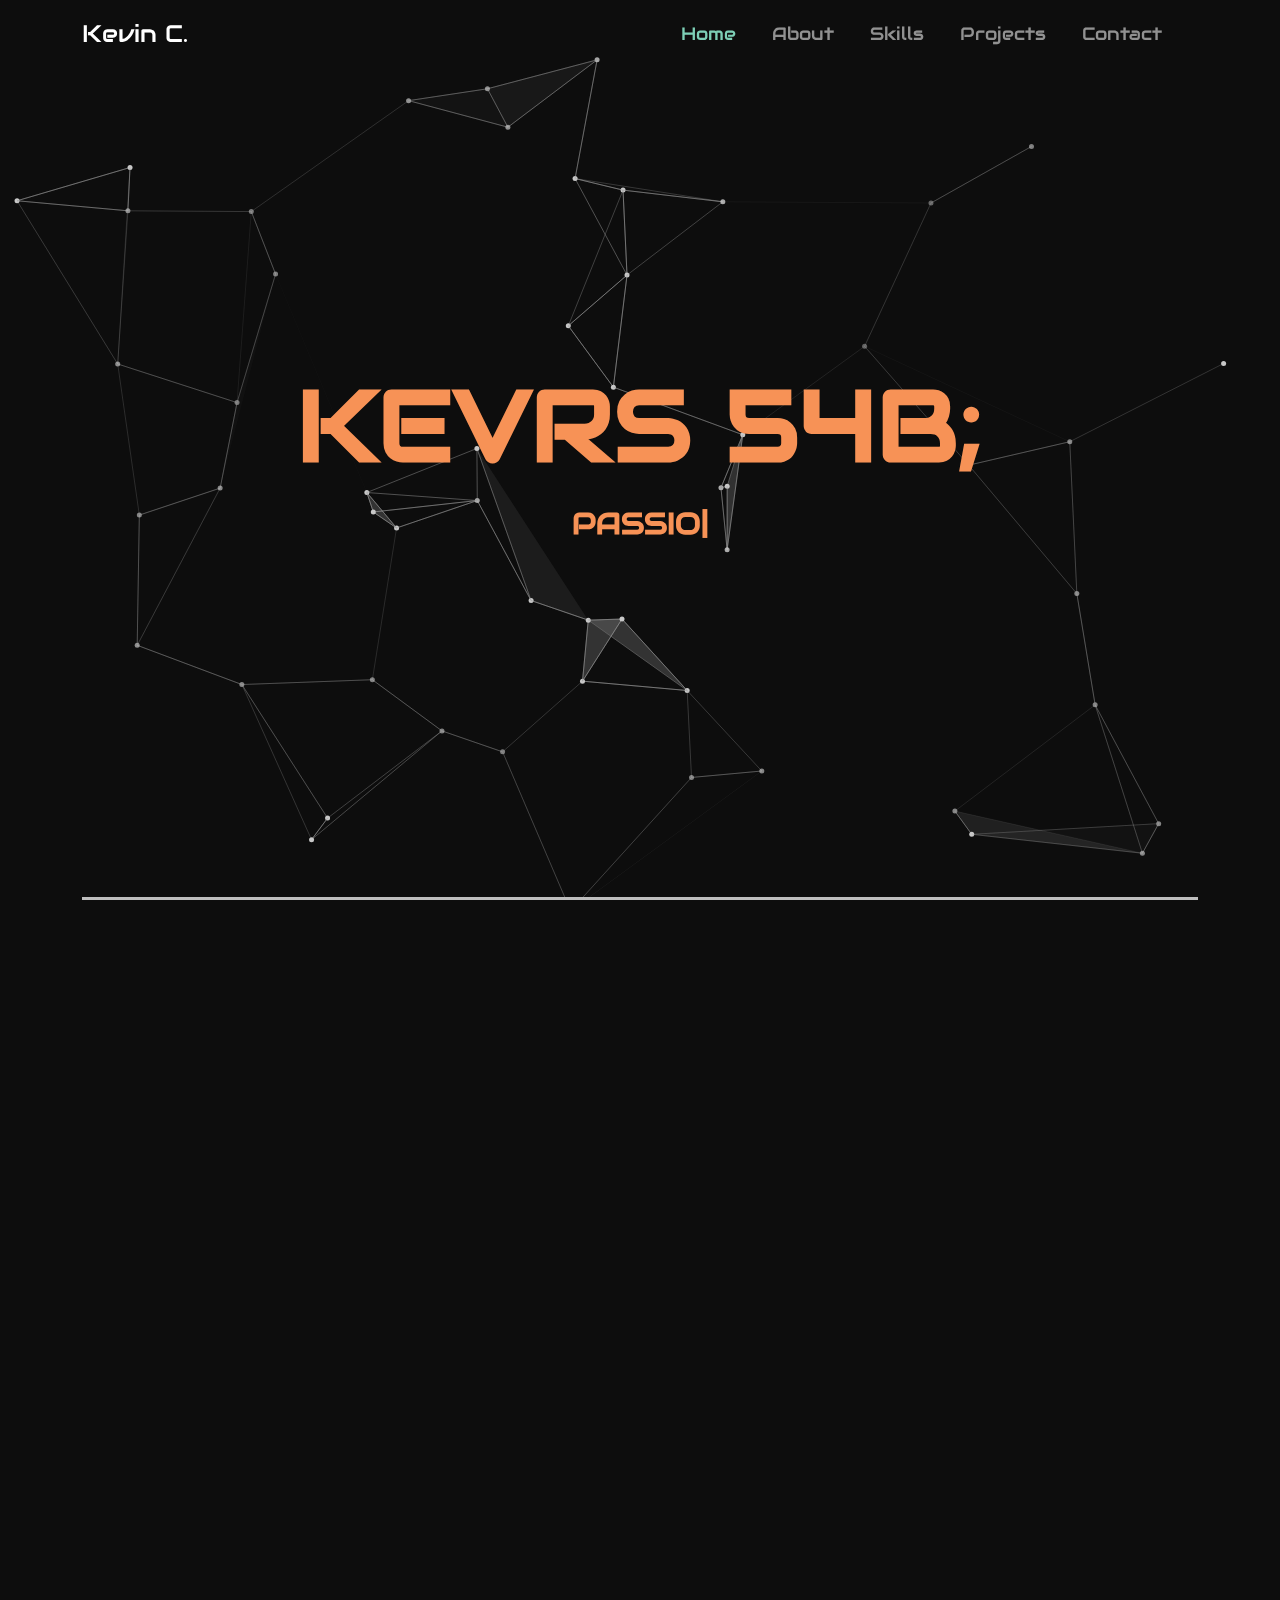
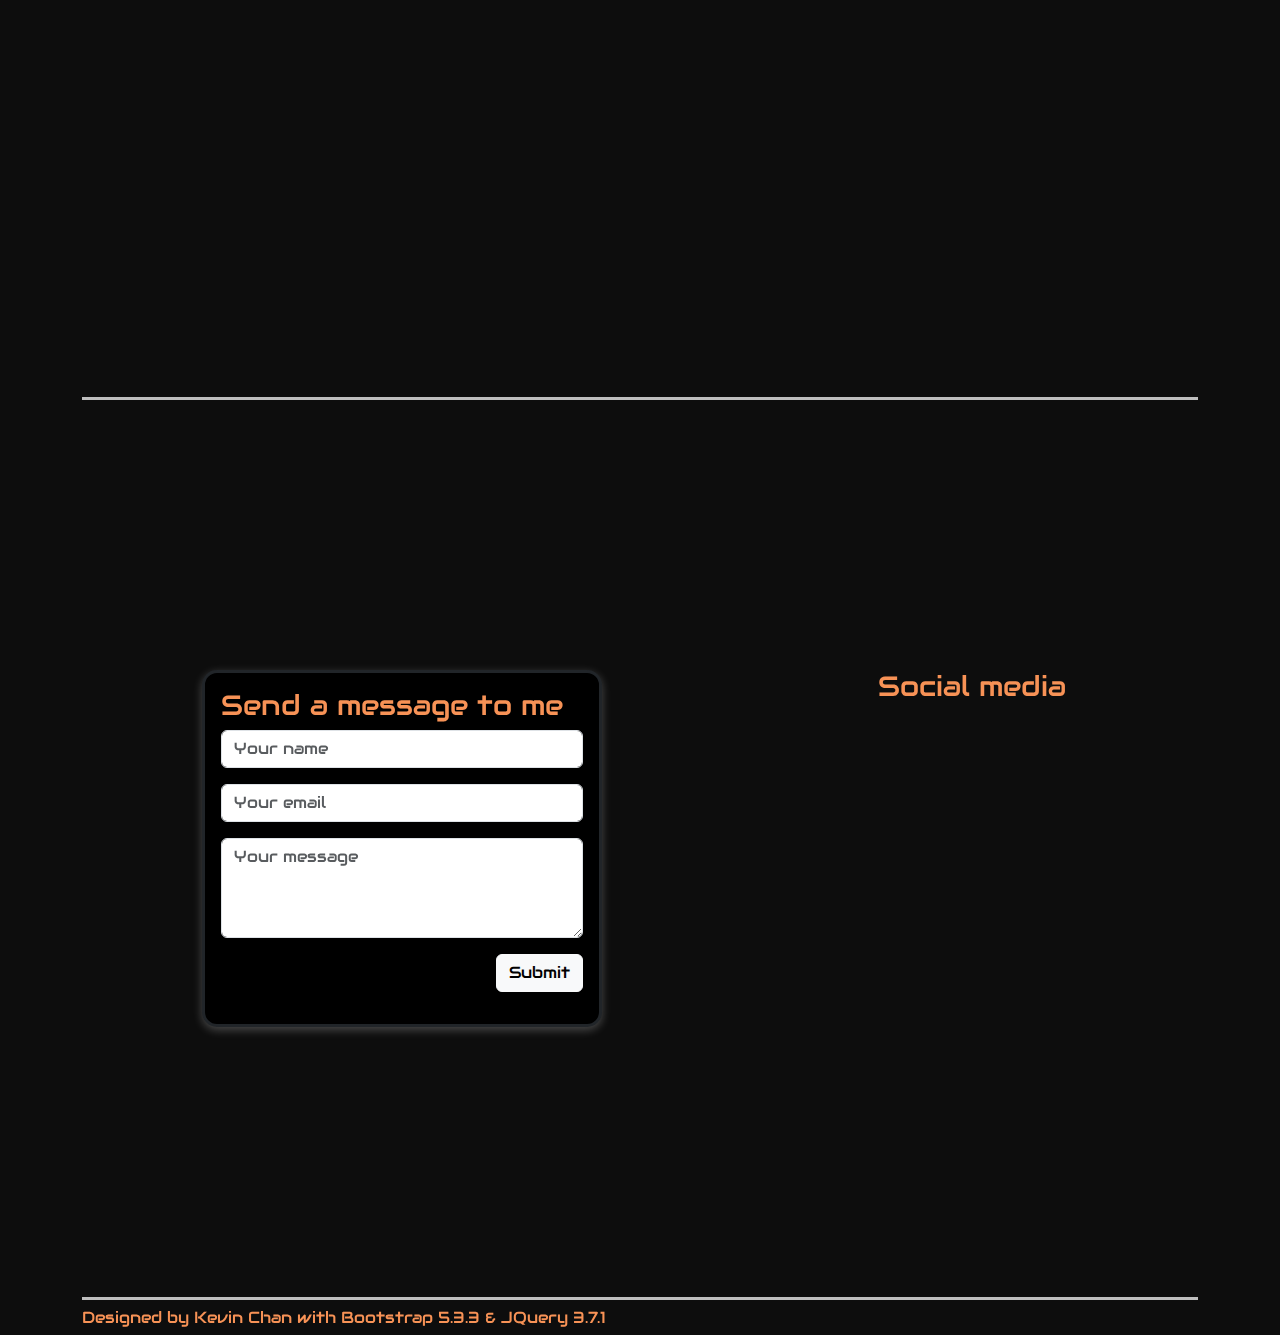
==== commit a44021f9: "adjusted picture" ====
--- a/index.html
+++ b/index.html
@@ -98,14 +98,11 @@
                     </div>
                     <div class="hidden-r col mx-3" id="description">
                         <p class="text-center">
-                            Hello! My name is Kevin, and I am passionate about programming and technology. With
-                            nearly two years of coding experience, including my academic journey, I am dedicated to
-                            growing and learning in web development, software development, and IT. I aim to create
-                            innovative solutions and work on challenging projects that push technological boundaries. I
-                            am proficient in various programming languages and frameworks, skilled in building dynamic
-                            websites, and experienced in software design and IT practices. As a continuous learner and
-                            problem solver, I enjoy tackling challenges through analytical thinking and creativity. I
-                            value teamwork and am committed to achieving excellence in every project.
+                            Hello! I'm Kevin, passionate about programming and technology. With nearly two years of
+                            coding experience, I focus on web development, software development, and IT. I aim to create
+                            innovative solutions and work on challenging projects. Proficient in various languages and
+                            frameworks, I excel in building dynamic websites and software design. As a continuous
+                            learner and problem solver, I value teamwork and strive for excellence in every project.
                         </p>
                     </div>
                 </div>
--- a/css/style.css
+++ b/css/style.css
@@ -112,12 +112,16 @@
 }
 
 /* =============== About Section =============== */
+#picture {
+  max-width: 500px;
+}
+
 #picture img {
   width: 100%;
 }
 
 #description {
-  width: 500px;
+  max-width: 500px;
 }
 
 /* =============== Skills section =============== */
@@ -257,17 +261,22 @@
 }
 
 @media (max-width: 768px) {
+  #about div.row {
+    flex-direction: column !important;
+    flex-wrap: nowrap;
+    align-items: center !important;
+    max-width: 420px;
+  }
+
   #picture {
     display: flex !important;
     justify-content: center !important;
     align-content: center !important;
-    width: 420px;
-  }
-
-  #about div.row {
-    flex-direction: column !important;
-    flex-wrap: nowrap;
-    align-items: center !important;
+  }
+
+  #picture img {
+    margin: 15px 0 15px 0;
+    padding: 0 10px 0 10px;
   }
 
   #description p {
@@ -276,6 +285,10 @@
 
   #social {
     margin-top: 20px;
+  }
+
+  p {
+    font-size: 0.6em !important;
   }
 }
 
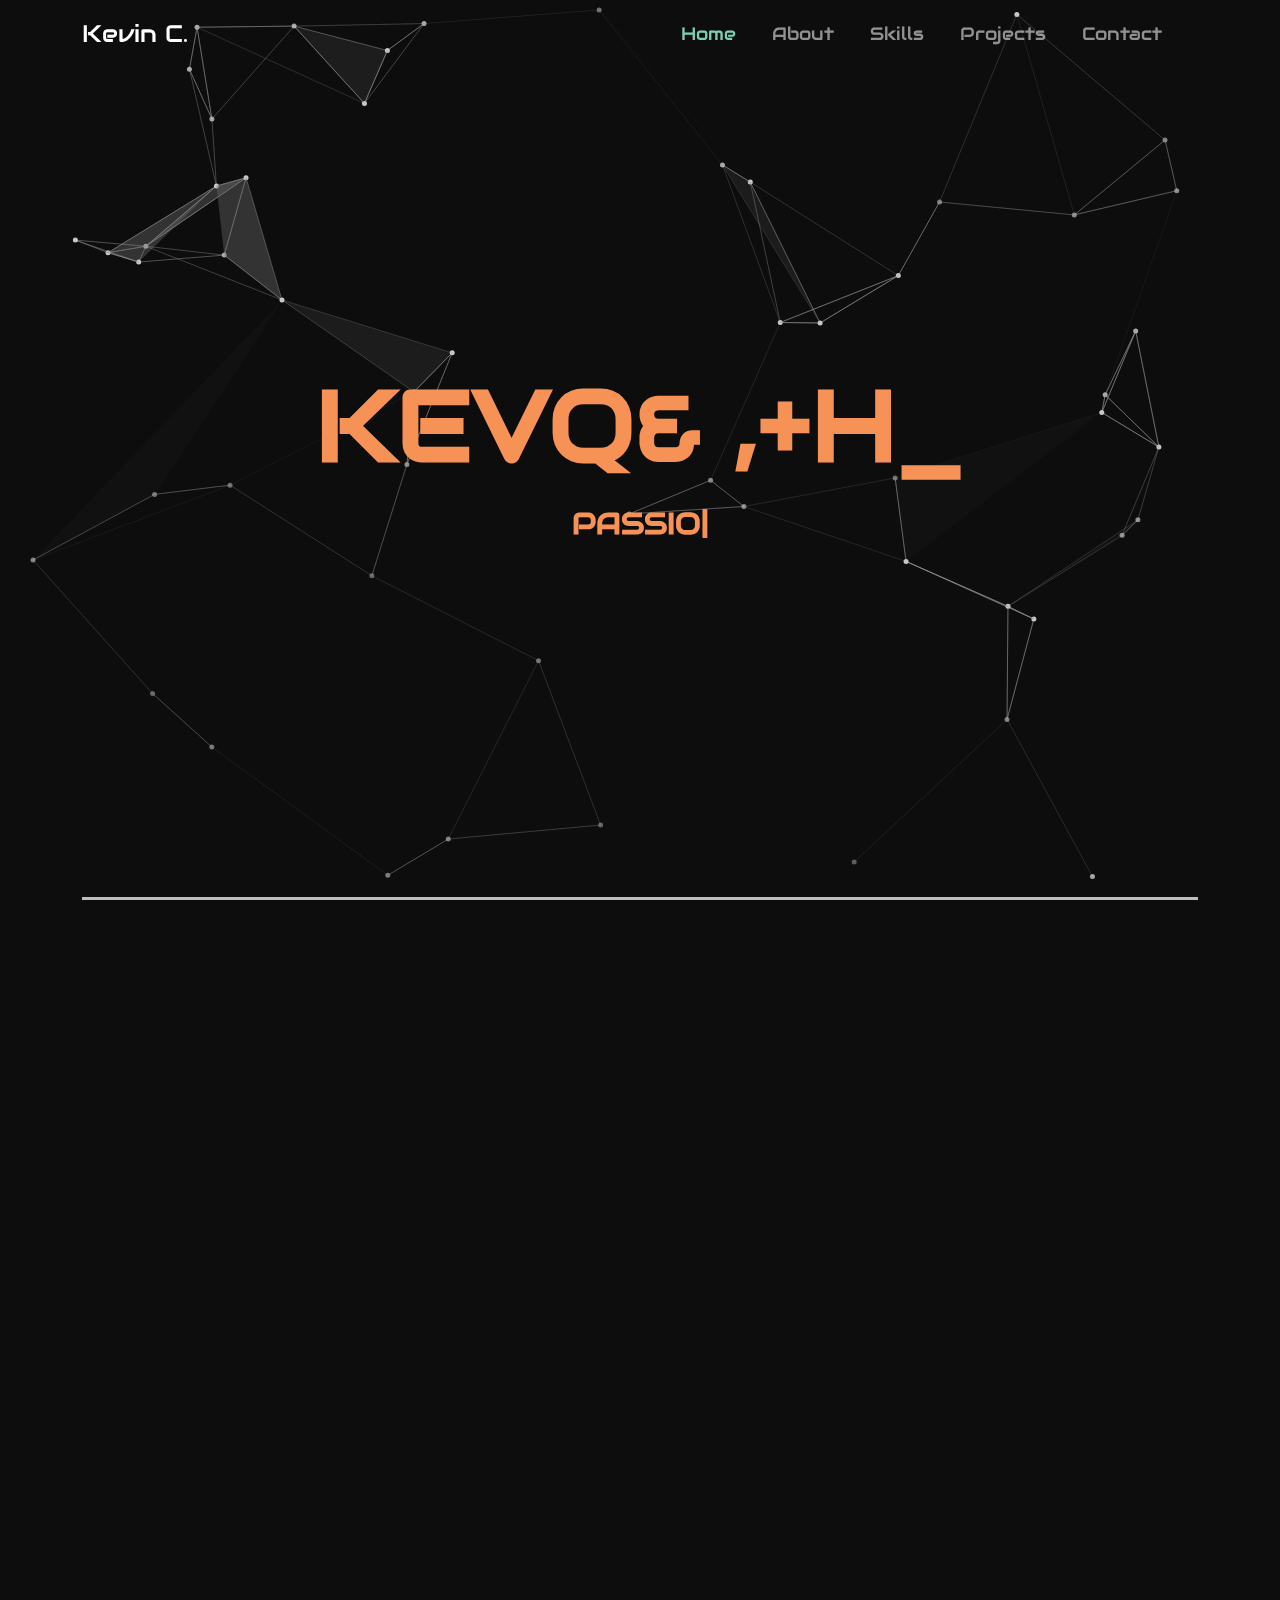
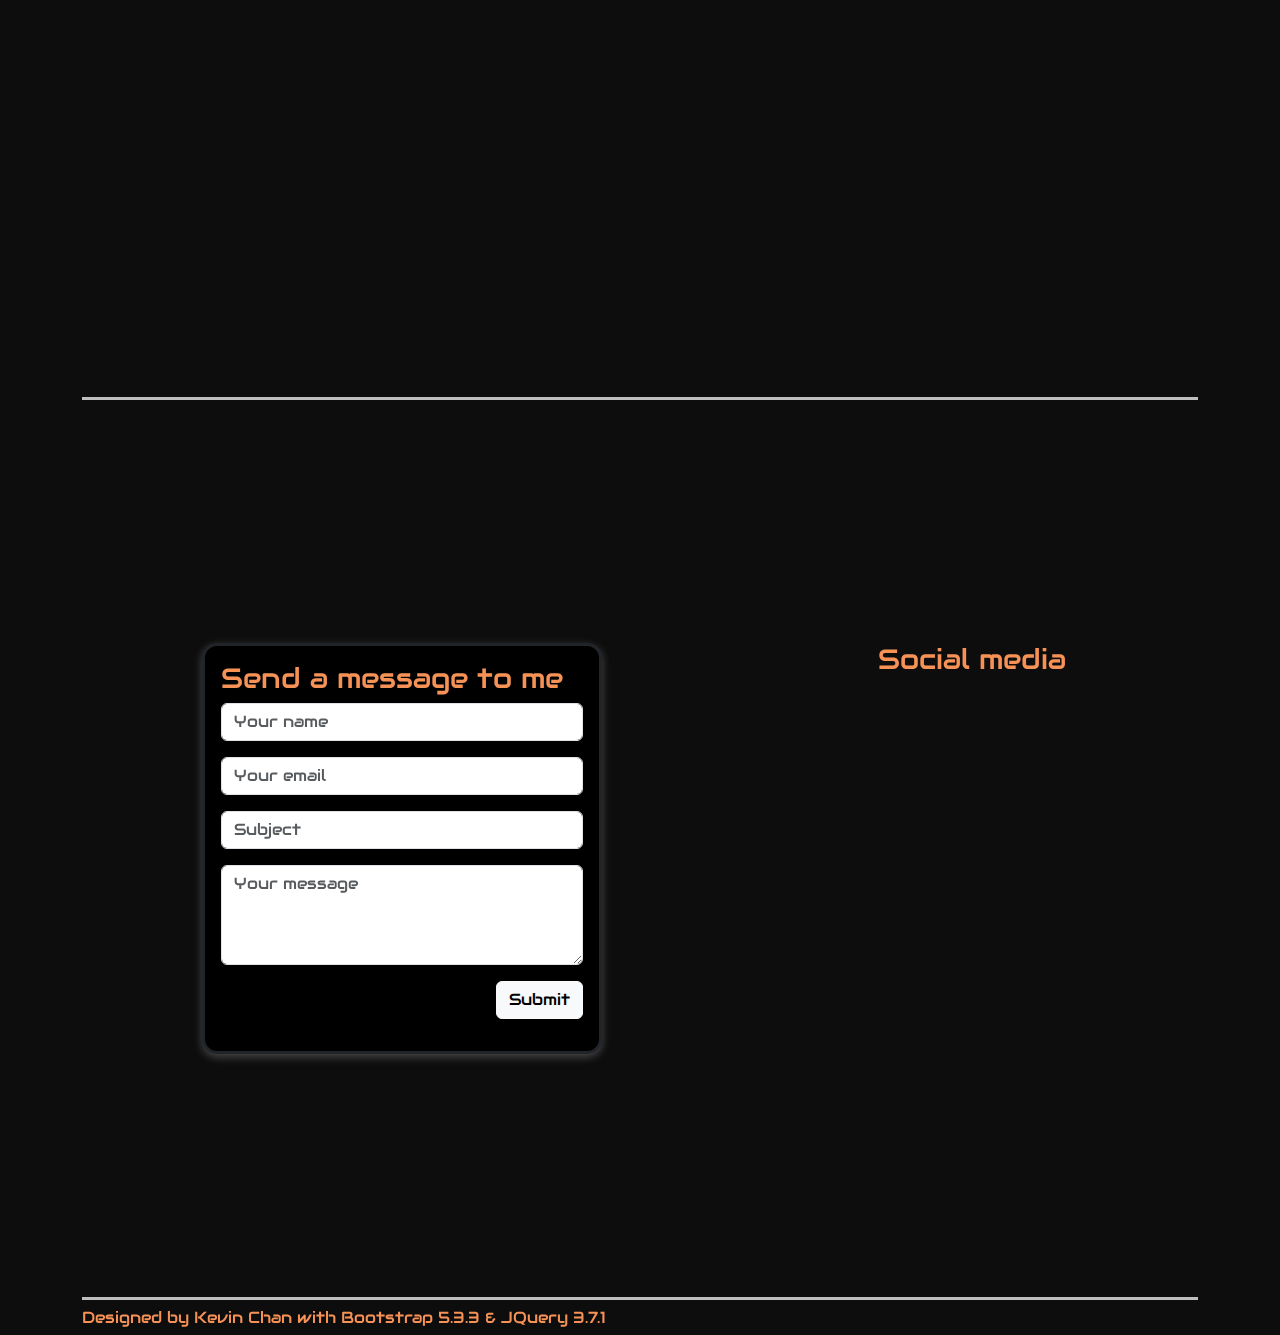
==== commit 9611e442: "added form submission" ====
--- a/index.html
+++ b/index.html
@@ -190,16 +190,23 @@
                 <div class="row justify-content-around">
                     <div class="form-box col-auto p-3" id="contactForm">
                         <h3 class="subheading">Send a message to me</h3>
-                        <form action="">
-                            <div class="input-group mb-3">
-                                <input type="text" class="form-control" placeholder="Your name">
-                            </div>
-                            <div class="input-group mb-3">
-                                <input type="email" class="form-control" placeholder="Your email">
-                            </div>
-                            <div class="input-group mb-3">
-                                <textarea class="form-control" placeholder="Your message"
-                                    style="height:100px"></textarea>
+                        <!-- modify this form HTML and place wherever you want your form -->
+                        <form action="https://formspree.io/f/mnqeyvjw" method="POST">
+                            <div class="input-group mb-3">
+                                <input type="text" class="form-control" placeholder="Your name" id="name" name="name"
+                                    required>
+                            </div>
+                            <div class="input-group mb-3">
+                                <input type="email" class="form-control" placeholder="Your email" id="email"
+                                    name="email" required>
+                            </div>
+                            <div class="input-group mb-3">
+                                <input type="text" class="form-control" placeholder="Subject" id="subject"
+                                    name="subject" required>
+                            </div>
+                            <div class="input-group mb-3">
+                                <textarea class="form-control" placeholder="Your message" style="height:100px"
+                                    id="message" name="message" required></textarea>
                             </div>
                             <div class="input-group mb-3 justify-content-end">
                                 <button type="submit" class="btn btn-light">Submit</button>
@@ -217,6 +224,9 @@
                             data-bs-title="ZeR0Destiny"></i>
                         <i class="fa-brands fa-weixin my-1" data-bs-toggle="tooltip" data-bs-placement="bottom"
                             data-bs-title="ZeR0Destiny3"></i>
+                        <a
+                            href="mailto:kevin.chan13@outlook.com?subject=Hello%20World&body=This%20is%20a%20test%20email.">
+                            <i class="fa-solid fa-envelope"></i></a>
                     </div>
                 </div>
             </div>
@@ -249,7 +259,6 @@
     <!-- Custom Script -->
     <script src="js/script.js"></script>
 
-
 </body>
 
 </html>